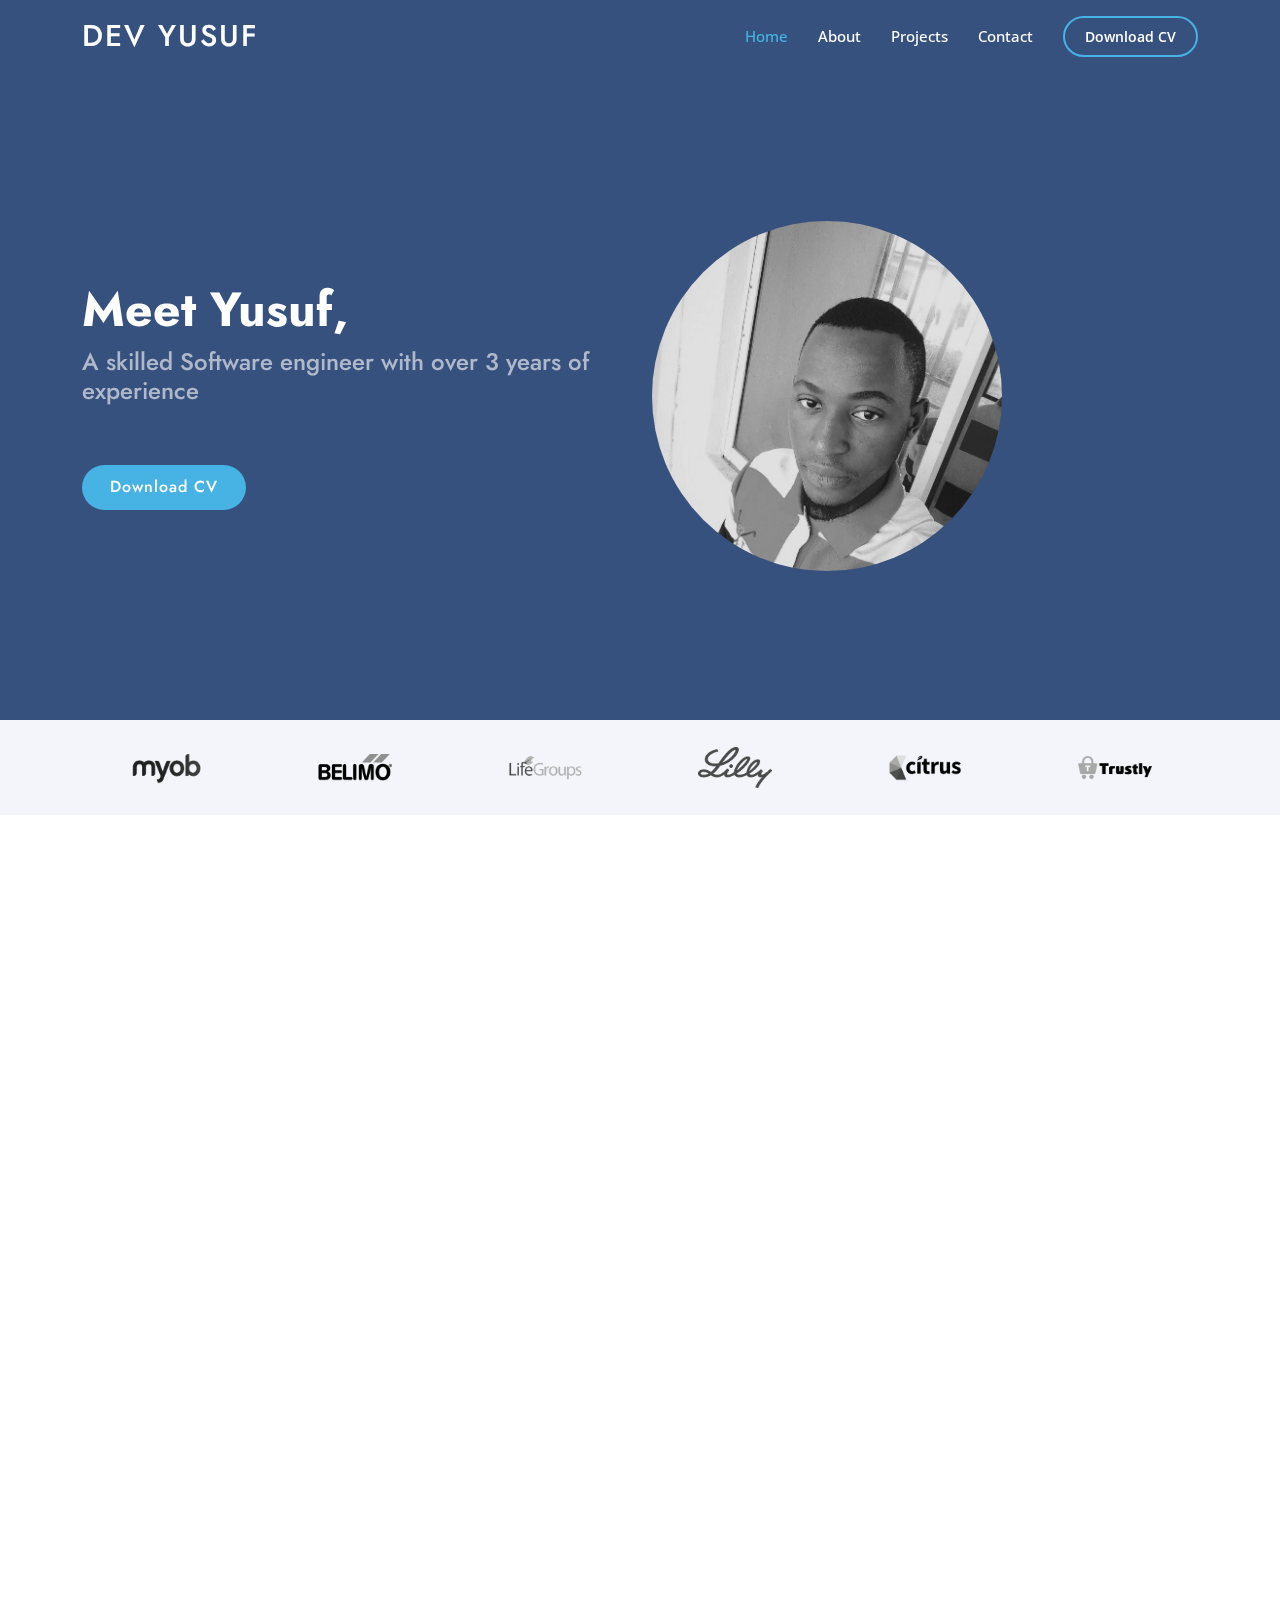
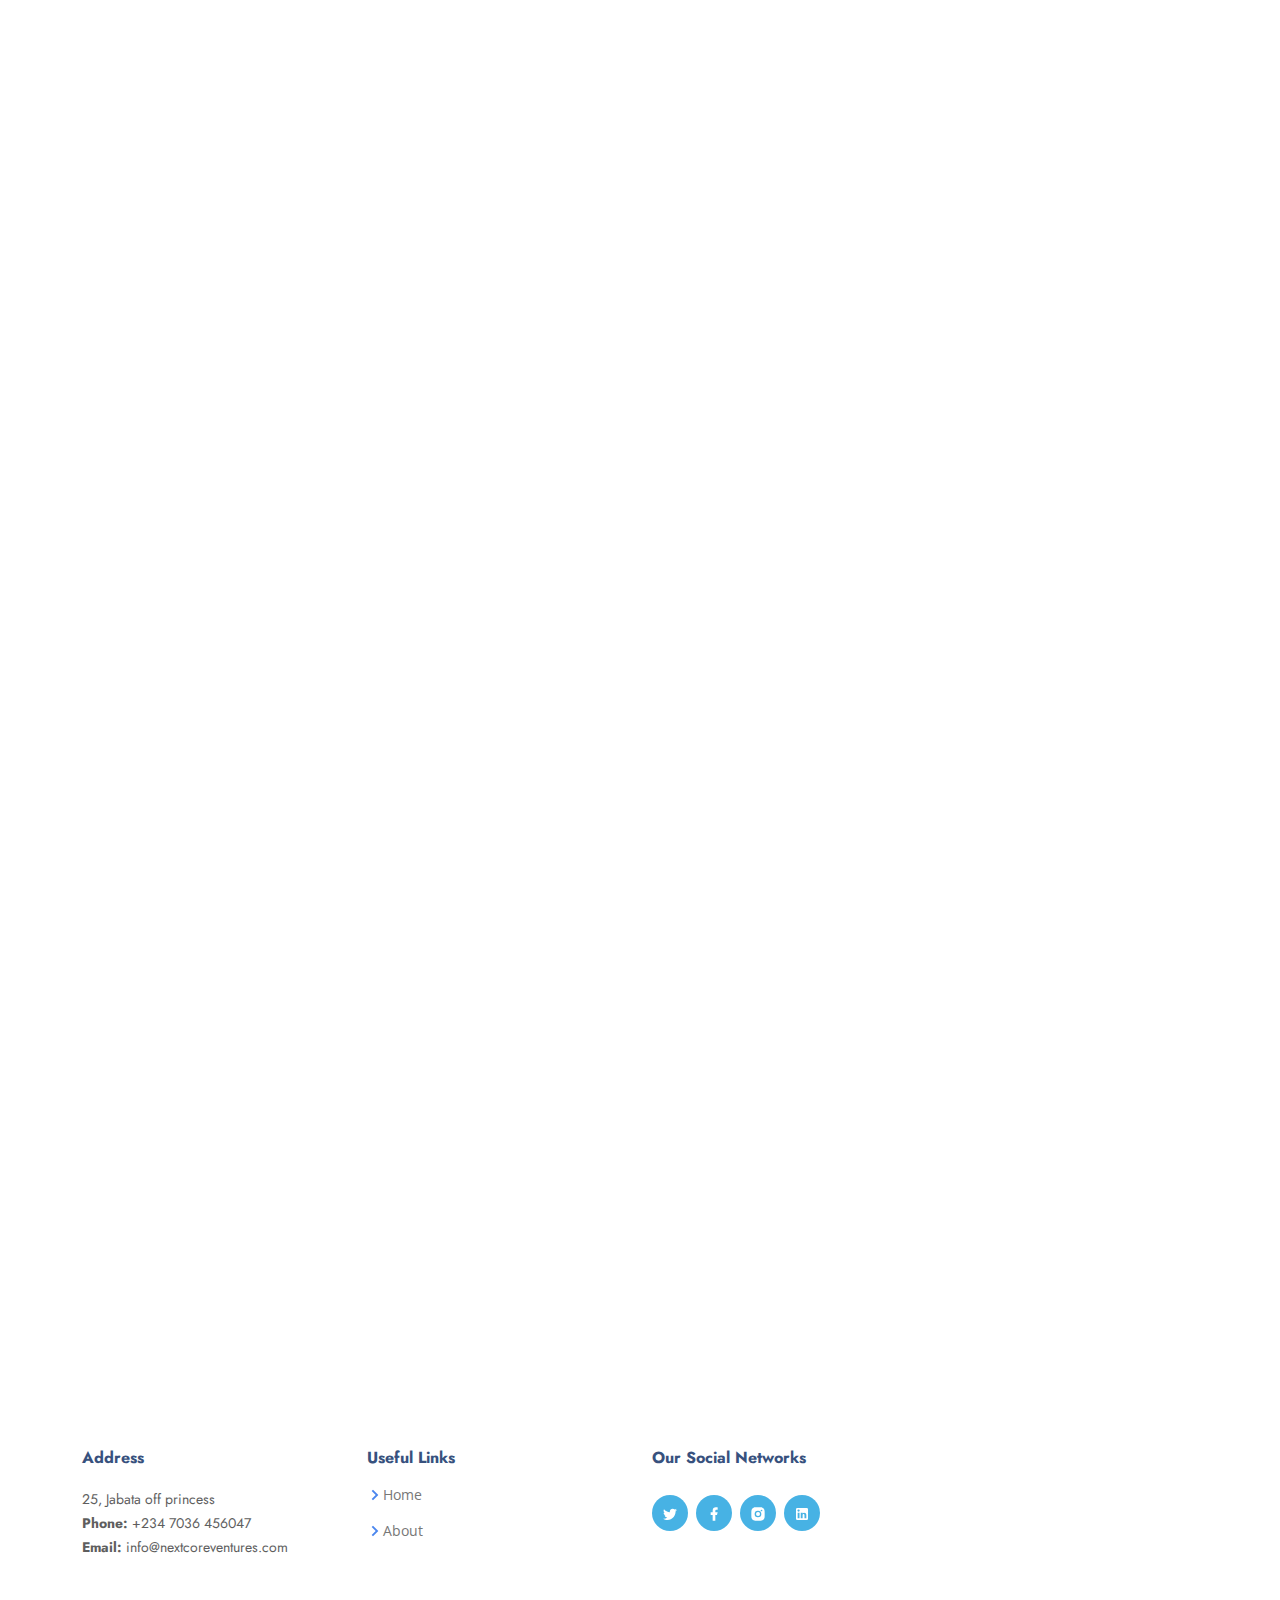
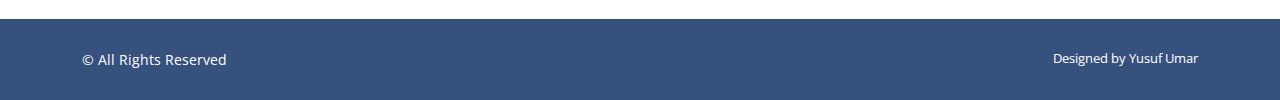
==== index.html @ 02acd65f "first commit" ====
<!DOCTYPE html>
<html lang="en">

<head>
  <meta charset="utf-8">
  <meta content="width=device-width, initial-scale=1.0" name="viewport">

  <title>Dev Yusuf</title>
  <meta content="" name="description">
  <meta content="" name="keywords">

  <!-- Favicons -->
  <link href="assets/img/favicon.png" rel="icon">
  <link href="assets/img/favicon.png" rel="apple-touch-icon">

  <!-- Google Fonts -->
  <link href="https://fonts.googleapis.com/css?family=Open+Sans:300,300i,400,400i,600,600i,700,700i|Jost:300,300i,400,400i,500,500i,600,600i,700,700i|Poppins:300,300i,400,400i,500,500i,600,600i,700,700i" rel="stylesheet">

  <!-- Vendor CSS Files -->
  <link href="assets/vendor/aos/aos.css" rel="stylesheet">
  <link href="assets/vendor/bootstrap/css/bootstrap.min.css" rel="stylesheet">
  <!-- <link href="assets/vendor/bootstrap-icons/bootstrap-icons.css" rel="stylesheet"> -->
  <!-- <link href="assets/vendor/boxicons/css/boxicons.min.css" rel="stylesheet"> -->
  <!-- <link href="assets/vendor/glightbox/css/glightbox.min.css" rel="stylesheet"> -->
  <!-- <link href="assets/vendor/remixicon/remixicon.css" rel="stylesheet"> -->
  <!-- <link href="assets/vendor/swiper/swiper-bundle.min.css" rel="stylesheet"> -->

  <!-- Template Main CSS File -->
  <link href="assets/css/style.css" rel="stylesheet">


</head>

<body>

  <!-- ======= Header ======= -->
  <header id="header" class="fixed-top ">
    <div class="container d-flex align-items-center">

      <h1 class="logo me-auto"><a href="index.html">Dev Yusuf</a></h1>
   

      <nav id="navbar" class="navbar">
        <ul>
          <li><a class="nav-link scrollto active" href="#hero">Home</a></li>
          <li><a class="nav-link scrollto" href="#about">About</a></li>
          <li><a class="nav-link   scrollto" href="#portfolio">Projects</a></li>
  
          <li><a class="nav-link scrollto" href="#contact">Contact</a></li>
          <li><a class="getstarted scrollto" href=https://drive.google.com/file/d/1W3o_mZ1N0ZuEAX3BloKYZhG1WpEjzPfs/view?usp=drive_link">Download CV</a></li>
        </ul>
        <i class="bi bi-list mobile-nav-toggle"></i>
      </nav><!-- .navbar -->

    </div>
  </header><!-- End Header -->

  <!-- ======= Hero Section ======= -->
  <section id="hero" class="d-flex align-items-center">

    <div class="container">
      <div class="row">
        <div class="col-lg-6 d-flex flex-column justify-content-center pt-4 pt-lg-0 order-2 order-lg-1" data-aos="fade-up" data-aos-delay="200">
          <h1>Meet Yusuf,</h1>
          <h2>A skilled Software engineer with over 3 years of experience</h2>
          <div class="d-flex justify-content-center justify-content-lg-start">
            <a href="https://drive.google.com/file/d/1W3o_mZ1N0ZuEAX3BloKYZhG1WpEjzPfs/view?usp=drive_link" class="btn-get-started scrollto">Download CV</a>
          </div>
        </div>
        <div class="col-lg-6 order-1 order-lg-2 hero-img" data-aos="zoom-in" data-aos-delay="200">
          <img src="assets/img/profileImg.jpeg" class="img-fluid animated" alt="">
        </div>
      </div>
    </div>

  </section><!-- End Hero -->

  <main id="main">

    <!-- ======= Clients Section ======= -->
    <section id="clients" class="clients section-bg">
      <div class="container">

        <div class="row" data-aos="zoom-in">

          <div class="col-lg-2 col-md-4 col-6 d-flex align-items-center justify-content-center">
            <img src="assets/img/clients/client-1.png" class="img-fluid" alt="">
          </div>

          <div class="col-lg-2 col-md-4 col-6 d-flex align-items-center justify-content-center">
            <img src="assets/img/clients/client-2.png" class="img-fluid" alt="">
          </div>

          <div class="col-lg-2 col-md-4 col-6 d-flex align-items-center justify-content-center">
            <img src="assets/img/clients/client-3.png" class="img-fluid" alt="">
          </div>

          <div class="col-lg-2 col-md-4 col-6 d-flex align-items-center justify-content-center">
            <img src="assets/img/clients/client-4.png" class="img-fluid" alt="">
          </div>

          <div class="col-lg-2 col-md-4 col-6 d-flex align-items-center justify-content-center">
            <img src="assets/img/clients/client-5.png" class="img-fluid" alt="">
          </div>

          <div class="col-lg-2 col-md-4 col-6 d-flex align-items-center justify-content-center">
            <img src="assets/img/clients/client-6.png" class="img-fluid" alt="">
          </div>

        </div>

      </div>
    </section><!-- End Cliens Section -->

    <!-- ======= About Us Section ======= -->
    <section id="about" class="about">
      <div class="container" data-aos="fade-up">

        <div class="section-title">
          <h2>About</h2>
        </div>

        <div class="row content">
          <div class="col-lg-6">
            <p>
              Meet Yusuf, a skilled Software engineer with over 3 years of 
              experience in building beautiful and high-performance mobile 
              applications for both iOS and Android platforms. 
              With a deep understanding of Dart programming language and Flutter framework, 
              He is adept at developing efficient and scalable code that delivers 
              seamless user experiences. 
              He is passionate about solving complex problems, 
              staying up-to-date with the latest trends in mobile app development, 
              and delivering innovative solutions that exceed client expectations. 
            
            </p>
            <!-- <ul>
              <li><i class="ri-check-double-line"></i> Ullamco laboris nisi ut aliquip ex ea commodo consequat</li>
              <li><i class="ri-check-double-line"></i> Duis aute irure dolor in reprehenderit in voluptate velit</li>
              <li><i class="ri-check-double-line"></i> Ullamco laboris nisi ut aliquip ex ea commodo consequat</li>
            </ul> -->
          </div>
          <div class="col-lg-6 pt-4 pt-lg-0">
            <p>
              Yusuf has a keen eye for detail, strong communication skills, and the 
              ability to work collaboratively in a team environment. 
              He is committed to delivering high-quality work on time and within budget, 
              ensuring that each project meets the highest standards of excellence. 
              Whether you're looking to build a new mobile application or enhance an existing one, 
              He has the expertise and experience to help you achieve your goals.
            </p>
          </div>
        </div>

      </div>
    </section><!-- End About Us Section -->

    <!-- ======= Why Us Section ======= -->
    <!-- <section id="why-us" class="why-us section-bg">
      <div class="container-fluid" data-aos="fade-up">

        <div class="row">

          <div class="col-lg-7 d-flex flex-column justify-content-center align-items-stretch  order-2 order-lg-1">

            <div class="content">
              <h3>Eum ipsam laborum deleniti <strong>velit pariatur architecto aut nihil</strong></h3>
              <p>
                Lorem ipsum dolor sit amet, consectetur adipiscing elit, sed do eiusmod tempor incididunt ut labore et dolore magna aliqua. Duis aute irure dolor in reprehenderit
              </p>
            </div>

            <div class="accordion-list">
              <ul>
                <li>
                  <a data-bs-toggle="collapse" class="collapse" data-bs-target="#accordion-list-1"><span>01</span> Non consectetur a erat nam at lectus urna duis? <i class="bx bx-chevron-down icon-show"></i><i class="bx bx-chevron-up icon-close"></i></a>
                  <div id="accordion-list-1" class="collapse show" data-bs-parent=".accordion-list">
                    <p>
                      Feugiat pretium nibh ipsum consequat. Tempus iaculis urna id volutpat lacus laoreet non curabitur gravida. Venenatis lectus magna fringilla urna porttitor rhoncus dolor purus non.
                    </p>
                  </div>
                </li>

                <li>
                  <a data-bs-toggle="collapse" data-bs-target="#accordion-list-2" class="collapsed"><span>02</span> Feugiat scelerisque varius morbi enim nunc? <i class="bx bx-chevron-down icon-show"></i><i class="bx bx-chevron-up icon-close"></i></a>
                  <div id="accordion-list-2" class="collapse" data-bs-parent=".accordion-list">
                    <p>
                      Dolor sit amet consectetur adipiscing elit pellentesque habitant morbi. Id interdum velit laoreet id donec ultrices. Fringilla phasellus faucibus scelerisque eleifend donec pretium. Est pellentesque elit ullamcorper dignissim. Mauris ultrices eros in cursus turpis massa tincidunt dui.
                    </p>
                  </div>
                </li>

                <li>
                  <a data-bs-toggle="collapse" data-bs-target="#accordion-list-3" class="collapsed"><span>03</span> Dolor sit amet consectetur adipiscing elit? <i class="bx bx-chevron-down icon-show"></i><i class="bx bx-chevron-up icon-close"></i></a>
                  <div id="accordion-list-3" class="collapse" data-bs-parent=".accordion-list">
                    <p>
                      Eleifend mi in nulla posuere sollicitudin aliquam ultrices sagittis orci. Faucibus pulvinar elementum integer enim. Sem nulla pharetra diam sit amet nisl suscipit. Rutrum tellus pellentesque eu tincidunt. Lectus urna duis convallis convallis tellus. Urna molestie at elementum eu facilisis sed odio morbi quis
                    </p>
                  </div>
                </li>

              </ul>
            </div>

          </div>

          <div class="col-lg-5 align-items-stretch order-1 order-lg-2 img" style='background-image: url("assets/img/why-us.png");' data-aos="zoom-in" data-aos-delay="150">&nbsp;</div>
        </div>

      </div>
    </section> -->
    <!-- End Why Us Section -->

    <!-- ======= Skills Section ======= -->

    
    <!-- End Skills Section -->

    <!-- ======= Services Section ======= -->
    <!-- <section id="services" class="services section-bg">
      <div class="container" data-aos="fade-up">

        <div class="section-title">
          <h2>Services</h2>
          <p>We provide our services with utmost professionalism and expertise. We invite you to give us a trial and experience the quality and value we deliver. We are confident that once you experience our services, you will be convinced of the exceptional solutions we offer.</p>
        </div>

        <div class="row">
          <div class="col-xl-3 col-md-6 d-flex align-items-stretch" data-aos="zoom-in" data-aos-delay="100">
            <div class="icon-box">
              <div class="icon"><img src="assets/icons/globe-12-filled.svg" alt="" srcset=""></div>
              <h4><a href="">App design / Development</a></h4>
              <p>We specialize in developing responsive websites and engines that seamlessly adapt to the screen size and orientation of each visitor. Our solutions feature flexible layouts, images, applications, and databases, providing optimal user experiences for your business or institution. With our expertise, we ensure that your website or engine dynamically adjusts its layout to deliver a consistent and engaging experience across various devices and screen sizes.</p>
            </div>
          </div>

          <div class="col-xl-3 col-md-6 d-flex align-items-stretch mt-4 mt-md-0" data-aos="zoom-in" data-aos-delay="200">
            <div class="icon-box">
              <div class="icon"><img src="assets/icons/hybrid-networking-alt.svg" alt="" srcset=""></div>
              <h4><a href="">Networking</a></h4>
              <p>We offer comprehensive networking solutions that connect the computers within your organization, whether through wired or wireless connections. Our services enable seamless sharing of common devices, functions, and features, including servers, clients, transmission media, shared data, printers, and other hardware and software resources. By implementing our networking solutions, we ensure efficient communication and collaboration among your organization's devices, empowering your team to work together seamlessly and access shared resources effortlessly.</p>
            </div>
          </div>

          <div class="col-xl-3 col-md-6 d-flex align-items-stretch mt-4 mt-xl-0" data-aos="zoom-in" data-aos-delay="300">
            <div class="icon-box">
              <div class="icon"><img src="assets/icons/technology.svg" alt="" srcset=""></div>
              <h4><a href="">IT Consultancy</a></h4>
              <p>We specialize in offering external IT analysis services to assist companies in achieving their business objectives. Our team of analysts is dedicated to thoroughly evaluating your organization's IT systems, identifying strengths and areas for improvement. By gaining a deep understanding of your business needs, we design and implement tailored technology solutions to optimize your IT infrastructure. Our comprehensive approach ensures that the implemented solutions align with your specific requirements, enabling your business to operate efficiently and effectively.</p>
            </div>
          </div>

          <div class="col-xl-3 col-md-6 d-flex align-items-stretch mt-4 mt-xl-0" data-aos="zoom-in" data-aos-delay="400">
            <div class="icon-box">
              <div class="icon"><img src="assets/icons/cloud-security-outline.svg" alt="" srcset=""></div>
              <h4><a href="">Digital Security</a></h4>
              <p>With the increasing level of insecurity in our country, protecting your valuable assets digitally has become a paramount concern. At our company, we provide a solution to address this issue. We offer installation services for tracking devices that can be placed on your loved ones and valuable properties. These tracking devices enable our security agencies to locate and retrieve them promptly in case of any unfortunate event. By leveraging advanced technology, we aim to enhance the security of your precious assets and provide you with peace of mind. Your safety and the protection of your loved ones are our top priorities.</p>
            </div>
          </div>

        </div>

      </div>
    </section> -->
    <!-- End Services Section -->


    <!-- ======= Portfolio Section ======= -->
    <section id="portfolio" class="portfolio">
      <div class="container" data-aos="fade-up">

        <div class="section-title">
          <h2>Projects</h2>
          <!-- <p>We offer a range of projects that present excellent investment or partnership opportunities. Additionally, we provide customized software solutions tailored specifically to meet the unique needs of your business. Whether you're looking to invest, partner with us, or require bespoke software development, we have the expertise and resources to deliver exceptional results</p> -->
        </div>

        <!-- <ul id="portfolio-flters" class="d-flex justify-content-center" data-aos="fade-up" data-aos-delay="100">
          <li data-filter="*" class="filter-active">All</li>
          <li data-filter=".filter-app">App</li>
          <li data-filter=".filter-card">Card</li>
          <li data-filter=".filter-web">Web</li>
        </ul> -->

        <div class="row portfolio-container" data-aos="fade-up" data-aos-delay="200">

          <div class="col-lg-4 col-md-6 portfolio-item filter-app">
            <div class="portfolio-img"><img src="assets/img/portfolio/portfolio-1.png" class="img-fluid" alt=""></div>
            <div class="portfolio-info">
              <h4>App</h4>
              <p>GrandEvents multimedia</p>
              <a href="assets/img/portfolio/portfolio-1.png" data-gallery="portfolioGallery" class="portfolio-lightbox preview-link" title="App 1"><i class="bx bx-plus"></i></a>
              <a href="https://apps.apple.com/ng/app/grandevents-multimedia/id6443760837" class="details-link" title="More Details">View<i class="bx bx-link"></i></a>
            </div>
          </div>

          <div class="col-lg-4 col-md-6 portfolio-item filter-web">
            <div class="portfolio-img"><img src="assets/img/portfolio/portfolio-2.png" class="img-fluid" alt=""></div>
            <div class="portfolio-info">
              <h4>Web</h4>
              <p>Playkosmos</p>
              <a href="assets/img/portfolio/portfolio-2.png" data-gallery="portfolioGallery" class="portfolio-lightbox preview-link" title="Web 3"><i class="bx bx-plus"></i></a>
              <a href="https://www.playkosmos.com/" class="details-link" title="More Details">View<i class="bx bx-link"></i></a>
            </div>
          </div>

          <div class="col-lg-4 col-md-6 portfolio-item filter-app">
            <div class="portfolio-img"><img src="assets/img/portfolio/portfolio-3.png" class="img-fluid" alt=""></div>
            <div class="portfolio-info">
              <h4>App </h4>
              <p>Lachaumiere</p>
              <a href="assets/img/portfolio/portfolio-3.png" data-gallery="portfolioGallery" class="portfolio-lightbox preview-link" title="App 2"><i class="bx bx-plus"></i></a>
              <a href="https://apps.apple.com/ng/app/lachaumiere/id6447862458" class="details-link" title="More Details">View<i class="bx bx-link"></i></a>
            </div>
          </div>

          <div class="col-lg-4 col-md-6 portfolio-item filter-card">
            <div class="portfolio-img"><img src="assets/img/portfolio/portfolio-4.png" class="img-fluid" alt=""></div>
            <div class="portfolio-info">
              <h4>Web</h4>
              <p>behemothconnect</p>
              <a href="assets/img/portfolio/portfolio-4.png" data-gallery="portfolioGallery" class="portfolio-lightbox preview-link" title="Card 2"><i class="bx bx-plus"></i></a>
              <a href="https://www.behemothconnect.com" class="details-link" title="More Details"><i class="bx bx-link"></i></a>
            </div>
          </div>

          <!-- <div class="col-lg-4 col-md-6 portfolio-item filter-web">
            <div class="portfolio-img"><img src="assets/img/portfolio/portfolio-5.jpg" class="img-fluid" alt=""></div>
            <div class="portfolio-info">
              <h4>Web 2</h4>
              <p>Web</p>
              <a href="assets/img/portfolio/portfolio-5.jpg" data-gallery="portfolioGallery" class="portfolio-lightbox preview-link" title="Web 2"><i class="bx bx-plus"></i></a>
              <a href="portfolio-details.html" class="details-link" title="More Details"><i class="bx bx-link"></i></a>
            </div>
          </div>

          <div class="col-lg-4 col-md-6 portfolio-item filter-app">
            <div class="portfolio-img"><img src="assets/img/portfolio/portfolio-6.jpg" class="img-fluid" alt=""></div>
            <div class="portfolio-info">
              <h4>App 3</h4>
              <p>App</p>
              <a href="assets/img/portfolio/portfolio-6.jpg" data-gallery="portfolioGallery" class="portfolio-lightbox preview-link" title="App 3"><i class="bx bx-plus"></i></a>
              <a href="portfolio-details.html" class="details-link" title="More Details"><i class="bx bx-link"></i></a>
            </div>
          </div>

          <div class="col-lg-4 col-md-6 portfolio-item filter-card">
            <div class="portfolio-img"><img src="assets/img/portfolio/portfolio-7.jpg" class="img-fluid" alt=""></div>
            <div class="portfolio-info">
              <h4>Card 1</h4>
              <p>Card</p>
              <a href="assets/img/portfolio/portfolio-7.jpg" data-gallery="portfolioGallery" class="portfolio-lightbox preview-link" title="Card 1"><i class="bx bx-plus"></i></a>
              <a href="portfolio-details.html" class="details-link" title="More Details"><i class="bx bx-link"></i></a>
            </div>
          </div>

          <div class="col-lg-4 col-md-6 portfolio-item filter-card">
            <div class="portfolio-img"><img src="assets/img/portfolio/portfolio-8.jpg" class="img-fluid" alt=""></div>
            <div class="portfolio-info">
              <h4>Card 3</h4>
              <p>Card</p>
              <a href="assets/img/portfolio/portfolio-8.jpg" data-gallery="portfolioGallery" class="portfolio-lightbox preview-link" title="Card 3"><i class="bx bx-plus"></i></a>
              <a href="portfolio-details.html" class="details-link" title="More Details"><i class="bx bx-link"></i></a>
            </div>
          </div>

          <div class="col-lg-4 col-md-6 portfolio-item filter-web">
            <div class="portfolio-img"><img src="assets/img/portfolio/portfolio-9.jpg" class="img-fluid" alt=""></div>
            <div class="portfolio-info">
              <h4>Web 3</h4>
              <p>Web</p>
              <a href="assets/img/portfolio/portfolio-9.jpg" data-gallery="portfolioGallery" class="portfolio-lightbox preview-link" title="Web 3"><i class="bx bx-plus"></i></a>
              <a href="portfolio-details.html" class="details-link" title="More Details"><i class="bx bx-link"></i></a>
            </div>
          </div> -->

        </div>

      </div>
    </section>
    <!-- End Portfolio Section -->



    <!-- ======= Contact Section ======= -->
    <section id="contact" class="contact">
      <div class="container" data-aos="fade-up">

        <div class="section-title">
          <h2>Contact</h2>
          <!-- <p>Magnam dolores commodi suscipit. Necessitatibus eius consequatur ex aliquid fuga eum quidem. Sit sint consectetur velit. Quisquam quos quisquam cupiditate. Et nemo qui impedit suscipit alias ea. Quia fugiat sit in iste officiis commodi quidem hic quas.</p> -->
        </div>

        <div class="row">

          <div class="col-lg-5 d-flex align-items-stretch">
            <div class="info">
              <div class="info-box">
                <div class="icon-div">
                  <img src="assets/icons/location.svg" >
                </div>
                <div class="info-desc">
                <h5>Location:</h5>
                <span>25, Jabata off princess, center igboro</span>
               </div>
              </div>
              <div class="info-box">
                <div class="icon-div">
                  <img src="assets/icons/email.svg" >
                </div>
                <div class="info-desc">
                <h5>Email:</h5>
                <span>omarjbt@gmail.com.com</span>
               </div>
              </div>
              <div class="info-box">
                <div class="icon-div">
                  <img src="assets/icons/phone.svg" >
                </div>
                <div class="info-desc">
                <h5>Call:</h5>
                <span>+234 7036 456047</span>
               </div>
              </div>

              <iframe src="https://www.google.com/maps/embed?pb=!1m18!1m12!1m3!1d3946.0240433263702!2d4.55122797460904!3d8.49704279708979!2m3!1f0!2f0!3f0!3m2!1i1024!2i768!4f13.1!3m3!1m2!1s0x1036528671f01353%3A0x45e7a46cdf827aed!2sCentre%20Igboro!5e0!3m2!1sen!2sng!4v1685953927656!5m2!1sen!2sng" width="100%" height="450" style="border:0;" allowfullscreen="" loading="lazy" referrerpolicy="no-referrer-when-downgrade"></iframe>


            </div>

          </div>

          <div class="col-lg-7 mt-5 mt-lg-0 d-flex align-items-stretch">
            <!-- form -->
            <div action="" method="post" role="form" class="php-email-form">
              <div class="row">
                <div class="form-group col-md-6">
                  <label for="name">Your Name</label>
                  <input type="text" name="name" class="form-control" id="name" required>
                </div>
                <div class="form-group col-md-6">
                  <label for="name">Your Email</label>
                  <input type="email" class="form-control" name="email" id="email" required>
                </div>
              </div>
              <div class="form-group">
                <label for="name">Subject</label>
                <input type="text" class="form-control" name="subject" id="subject" required>
              </div>
              <div class="form-group">
                <label for="name">Message</label>
                <textarea class="form-control" name="message" rows="10" required></textarea>
              </div>
              <div class="my-3">
                <div class="loading">Loading</div>
                <div class="error-message"></div>
                <div class="sent-message">Your message has been sent. Thank you!</div>
              </div>
              <div class="text-center"><button type="submit">Send Message</button></div>
            </div>
          </div>

        </div>

      </div>
    </section><!-- End Contact Section -->

  </main><!-- End #main -->

  <!-- ======= Footer ======= -->
  <footer id="footer">


    <div class="footer-top">
      <div class="container">
        <div class="row">

          <div class="col-lg-3 col-md-6 footer-contact">
            <h4>Address</h4>
            <p>
              25, Jabata off princess<br>
              <strong>Phone:</strong> +234 7036 456047<br>
              <strong>Email:</strong> info@nextcoreventures.com<br>
            </p>
          </div>

          <div class="col-lg-3 col-md-6 footer-links">
            <h4>Useful Links</h4>
            <ul>
              <li><img src="assets/icons/arrow-right.svg" ><a href="#">Home</a></li>
              <li><img src="assets/icons/arrow-right.svg" ><a href="#">About</a></li>
              <!-- <li><img src="assets/icons/arrow-right.svg" ><a href="#">Terms of service</a></li> -->
              <!-- <li><img src="assets/icons/arrow-right.svg" ><a href="#">Privacy policy</a></li> -->
            </ul>
          </div>

        

          <div class="col-lg-3 col-md-6 footer-links">
            <h4>Our Social Networks</h4>
            <!-- <p>Cras fermentum odio eu feugiat lide par naso tierra videa magna derita valies</p> -->
            <div class="social-links mt-3">
              <a href="#" class="twitter">
                <img src="assets/icons/twitter.svg">
              </a>
              <a href="#" class="facebook">
                <img src="assets/icons/facebook-fill.svg">
              </a>
              <a href="#" class="instagram">
               <img src="assets/icons/instagram-fill.svg" >
              </a>
           
              <a href="#" class="linkedin">
                <img src="assets/icons/linkedin.svg">
              </a>
            </div>
          </div>

        </div>
      </div>
    </div>

    <div class="container footer-bottom clearfix">
      <div class="copyright">
        &copy; All Rights Reserved
      </div>
      <div class="credits">

        Designed by <a >Yusuf Umar</a>
      </div>
    </div>
  </footer><!-- End Footer -->

  <!-- <footer id="footer">

    <div class="footer-newsletter">
      <div class="container">
        <div class="row justify-content-center">
          <div class="col-lg-6">
            <h4>Join Our Newsletter</h4>
            <p>Tamen quem nulla quae legam multos aute sint culpa legam noster magna</p>
            <form action="" method="post">
              <input type="email" name="email"><input type="submit" value="Subscribe">
            </form>
          </div>
        </div>
      </div>
    </div>

    <div class="footer-top">
      <div class="container">
        <div class="row">

          <div class="col-lg-3 col-md-6 footer-contact">
            <h3>Nextcore</h3>
            <p>
              25  <br>
              off princess road,<br>
              Ilorin, Kwara State<br><br>
              <strong>Phone:</strong> +234 8180470442<br>
              <strong>Email:</strong> info@nextcore.com<br>
            </p>
          </div>

          <div class="col-lg-3 col-md-6 footer-links">
            <h4>Useful Links</h4>
            <ul>
              <li><i class="bx bx-chevron-right"></i> <a href="#">Home</a></li>
              <li><i class="bx bx-chevron-right"></i> <a href="#">About us</a></li>
              <li><i class="bx bx-chevron-right"></i> <a href="#">Services</a></li>
              <li><i class="bx bx-chevron-right"></i> <a href="#">Terms of service</a></li>
              <li><i class="bx bx-chevron-right"></i> <a href="#">Privacy policy</a></li>
            </ul>
          </div>

          <div class="col-lg-3 col-md-6 footer-links">
            <h4>Our Services</h4>
            <ul>
              <li><i class="bx bx-chevron-right"></i> <a href="#">Web Design</a></li>
              <li><i class="bx bx-chevron-right"></i> <a href="#">Web Development</a></li>
              <li><i class="bx bx-chevron-right"></i> <a href="#">Product Management</a></li>
              <li><i class="bx bx-chevron-right"></i> <a href="#">Marketing</a></li>
              <li><i class="bx bx-chevron-right"></i> <a href="#">Graphic Design</a></li>
            </ul>
          </div>

          <div class="col-lg-3 col-md-6 footer-links">
            <h4>Our Social Networks</h4>
            <p>Cras fermentum odio eu feugiat lide par naso tierra videa magna derita valies</p>
            <div class="social-links mt-3">
              <a href="#" class="twitter"><i class="bx bxl-twitter"></i></a>
              <a href="#" class="facebook"><i class="bx bxl-facebook"></i></a>
              <a href="#" class="instagram"><i class="bx bxl-instagram"></i></a>
              <a href="#" class="google-plus"><i class="bx bxl-skype"></i></a>
              <a href="#" class="linkedin"><i class="bx bxl-linkedin"></i></a>
            </div>
          </div>

        </div>
      </div>
    </div>

    <div class="container footer-bottom clearfix">
      <div class="copyright">
        &copy; Copyright <strong><span>Nextcore</span></strong>. All Rights Reserved
      </div>
      <div class="credits">

        Designed by <a >Nextcore Ventures</a>
      </div>
    </div>
  </footer> -->
  <!-- End Footer -->

  <div id="preloader"></div>
  <a href="#" class="back-to-top d-flex align-items-center justify-content-center">
    <img src="assets/icons/arrow-up.svg" >
  </a>

  <!-- Vendor JS Files -->
  <script src="assets/vendor/aos/aos.js"></script>
  <script src="assets/vendor/bootstrap/js/bootstrap.bundle.min.js"></script>
  <script src="assets/vendor/glightbox/js/glightbox.min.js"></script>
  <script src="assets/vendor/isotope-layout/isotope.pkgd.min.js"></script>
  <script src="assets/vendor/swiper/swiper-bundle.min.js"></script>
  <!-- <script src="assets/vendor/waypoints/noframework.waypoints.js"></script> -->
  <!-- <script src="assets/vendor/php-email-form/validate.js"></script> -->

  <!-- Template Main JS File -->
  <script src="assets/js/main.js"></script>

</body>

</html>
---- assets/css/style.css ----
/*--------------------------------------------------------------
# General
--------------------------------------------------------------*/
body {
  font-family: "Open Sans", sans-serif;
  color: #444444;
}
:root {
  --primaryColor: #47b2e4;
}

a {
  color: #47b2e4;
  text-decoration: none;
}

a:hover {
  color: #73c5eb;
  text-decoration: none;
}

h1,
h2,
h3,
h4,
h5,
h6 {
  font-family: "Jost", sans-serif;
}

/*--------------------------------------------------------------
# Preloader
--------------------------------------------------------------*/
#preloader {
  position: fixed;
  top: 0;
  left: 0;
  right: 0;
  bottom: 0;
  z-index: 9999;
  overflow: hidden;
  background: #37517e;
}

#preloader:before {
  content: "";
  position: fixed;
  top: calc(50% - 30px);
  left: calc(50% - 30px);
  border: 6px solid #37517e;
  border-top-color: #fff;
  border-bottom-color: #fff;
  border-radius: 50%;
  width: 60px;
  height: 60px;
  animation: animate-preloader 1s linear infinite;
}

@keyframes animate-preloader {
  0% {
    transform: rotate(0deg);
  }

  100% {
    transform: rotate(360deg);
  }
}

/*--------------------------------------------------------------
# Back to top button
--------------------------------------------------------------*/
.back-to-top {
  position: fixed;
  visibility: hidden;
  opacity: 0;
  right: 15px;
  bottom: 15px;
  z-index: 996;
  background: #47b2e4;
  width: 40px;
  height: 40px;
  border-radius: 50px;
  transition: all 0.4s;
}

.back-to-top i {
  font-size: 24px;
  color: #fff;
  line-height: 0;
}

.back-to-top:hover {
  background: #6bc1e9;
  color: #fff;
}

.back-to-top.active {
  visibility: visible;
  opacity: 1;
}

/*--------------------------------------------------------------
# Header
--------------------------------------------------------------*/
#header {
  transition: all 0.5s;
  z-index: 997;
  padding: 15px 0;
}

#header.header-scrolled,
#header.header-inner-pages {
  background: rgba(40, 58, 90, 0.9);
}

#header .logo {
  font-size: 30px;
  margin: 0;
  padding: 0;
  line-height: 1;
  font-weight: 500;
  letter-spacing: 2px;
  text-transform: uppercase;
}

#header .logo a {
  color: #fff;
}

#header .logo img {
  max-height: 40px;
}

/*--------------------------------------------------------------
# Navigation Menu
--------------------------------------------------------------*/
/**
* Desktop Navigation 
*/
.navbar {
  padding: 0;
}

.navbar ul {
  margin: 0;
  padding: 0;
  display: flex;
  list-style: none;
  align-items: center;
}

.navbar li {
  position: relative;
}

.navbar a,
.navbar a:focus {
  display: flex;
  align-items: center;
  justify-content: space-between;
  padding: 10px 0 10px 30px;
  font-size: 15px;
  font-weight: 500;
  color: #fff;
  white-space: nowrap;
  transition: 0.3s;
}

.navbar a i,
.navbar a:focus i {
  font-size: 12px;
  line-height: 0;
  margin-left: 5px;
}

.navbar a:hover,
.navbar .active,
.navbar .active:focus,
.navbar li:hover>a {
  color: #47b2e4;
}

.navbar .getstarted,
.navbar .getstarted:focus {
  padding: 8px 20px;
  margin-left: 30px;
  border-radius: 50px;
  color: #fff;
  font-size: 14px;
  border: 2px solid #47b2e4;
  font-weight: 600;
}

.navbar .getstarted:hover,
.navbar .getstarted:focus:hover {
  color: #fff;
  background: #31a9e1;
}

.navbar .dropdown ul {
  display: block;
  position: absolute;
  left: 14px;
  top: calc(100% + 30px);
  margin: 0;
  padding: 10px 0;
  z-index: 99;
  opacity: 0;
  visibility: hidden;
  background: #fff;
  box-shadow: 0px 0px 30px rgba(127, 137, 161, 0.25);
  transition: 0.3s;
  border-radius: 4px;
}

.navbar .dropdown ul li {
  min-width: 200px;
}

.navbar .dropdown ul a {
  padding: 10px 20px;
  font-size: 14px;
  text-transform: none;
  font-weight: 500;
  color: #0c3c53;
}

.navbar .dropdown ul a i {
  font-size: 12px;
}

.navbar .dropdown ul a:hover,
.navbar .dropdown ul .active:hover,
.navbar .dropdown ul li:hover>a {
  color: #47b2e4;
}

.navbar .dropdown:hover>ul {
  opacity: 1;
  top: 100%;
  visibility: visible;
}

.navbar .dropdown .dropdown ul {
  top: 0;
  left: calc(100% - 30px);
  visibility: hidden;
}

.navbar .dropdown .dropdown:hover>ul {
  opacity: 1;
  top: 0;
  left: 100%;
  visibility: visible;
}

@media (max-width: 1366px) {
  .navbar .dropdown .dropdown ul {
    left: -90%;
  }

  .navbar .dropdown .dropdown:hover>ul {
    left: -100%;
  }
}

/**
* Mobile Navigation 
*/
.mobile-nav-toggle {
  color: #fff;
  font-size: 28px;
  cursor: pointer;
  display: none;
  line-height: 0;
  transition: 0.5s;
}

.mobile-nav-toggle.bi-x {
  color: #fff;
}

@media (max-width: 991px) {
  .mobile-nav-toggle {
    display: block;
  }

  .navbar ul {
    display: none;
  }
}

.navbar-mobile {
  position: fixed;
  overflow: hidden;
  top: 0;
  right: 0;
  left: 0;
  bottom: 0;
  background: rgba(40, 58, 90, 0.9);
  transition: 0.3s;
  z-index: 999;
}

.navbar-mobile .mobile-nav-toggle {
  position: absolute;
  top: 15px;
  right: 15px;
}

.navbar-mobile ul {
  display: block;
  position: absolute;
  top: 55px;
  right: 15px;
  bottom: 15px;
  left: 15px;
  padding: 10px 0;
  border-radius: 10px;
  background-color: #fff;
  overflow-y: auto;
  transition: 0.3s;
}

.navbar-mobile a,
.navbar-mobile a:focus {
  padding: 10px 20px;
  font-size: 15px;
  color: #37517e;
}

.navbar-mobile a:hover,
.navbar-mobile .active,
.navbar-mobile li:hover>a {
  color: #47b2e4;
}

.navbar-mobile .getstarted,
.navbar-mobile .getstarted:focus {
  margin: 15px;
  color: #37517e;
}

.navbar-mobile .dropdown ul {
  position: static;
  display: none;
  margin: 10px 20px;
  padding: 10px 0;
  z-index: 99;
  opacity: 1;
  visibility: visible;
  background: #fff;
  box-shadow: 0px 0px 30px rgba(127, 137, 161, 0.25);
}

.navbar-mobile .dropdown ul li {
  min-width: 200px;
}

.navbar-mobile .dropdown ul a {
  padding: 10px 20px;
}

.navbar-mobile .dropdown ul a i {
  font-size: 12px;
}

.navbar-mobile .dropdown ul a:hover,
.navbar-mobile .dropdown ul .active:hover,
.navbar-mobile .dropdown ul li:hover>a {
  color: #47b2e4;
}

.navbar-mobile .dropdown>.dropdown-active {
  display: block;
}

/*--------------------------------------------------------------
# Hero Section
--------------------------------------------------------------*/
#hero {
  width: 100%;
  height: 80vh;
  background: #37517e;
}

#hero .container {
  padding-top: 72px;
}

#hero h1 {
  margin: 0 0 10px 0;
  font-size: 48px;
  font-weight: 700;
  line-height: 56px;
  color: #fff;
}

#hero h2 {
  color: rgba(255, 255, 255, 0.6);
  margin-bottom: 50px;
  font-size: 24px;
}

#hero .btn-get-started {
  font-family: "Jost", sans-serif;
  font-weight: 500;
  font-size: 16px;
  letter-spacing: 1px;
  display: inline-block;
  padding: 10px 28px 11px 28px;
  border-radius: 50px;
  transition: 0.5s;
  margin: 10px 0 0 0;
  color: #fff;
  background: #47b2e4;
}

#hero .btn-get-started:hover {
  background: #209dd8;
}

#hero .btn-watch-video {
  font-size: 16px;
  display: flex;
  align-items: center;
  transition: 0.5s;
  margin: 10px 0 0 25px;
  color: #fff;
  line-height: 1;
}

#hero .btn-watch-video i {
  line-height: 0;
  color: #fff;
  font-size: 32px;
  transition: 0.3s;
  margin-right: 8px;
}

#hero .btn-watch-video:hover i {
  color: #47b2e4;
}

#hero .animated {
  animation: up-down 2s ease-in-out infinite alternate-reverse both;
}

@media (max-width: 991px) {
  #hero {
    height: 100vh;
    text-align: center;
  }

  #hero .animated {
    animation: none;
  }

  #hero .hero-img {
    text-align: center;
  }

  #hero .hero-img img {
    width: 50%;
  }
}
.hero-img{
  border-radius: 50% !important; 
}
.hero-img img{
  border-radius: 50% !important; 
  height: 350px;
  width: 350px;
}

@media (max-width: 768px) {
  #hero h1 {
    font-size: 28px;
    line-height: 36px;
  }

  #hero h2 {
    font-size: 18px;
    line-height: 24px;
    margin-bottom: 30px;
  }

  #hero .hero-img img {
    width: 70%;
  }
}

@media (max-width: 575px) {
  #hero .hero-img img {
    width: 80%;
  }
  .hero-img img{
    border-radius: 50% !important; 
    height: 280px;
    width: 50px;
  }

  #hero .btn-get-started {
    font-size: 16px;
    padding: 10px 24px 11px 24px;
  }
}

@keyframes up-down {
  0% {
    transform: translateY(10px);
  }

  100% {
    transform: translateY(-10px);
  }
}

/*--------------------------------------------------------------
# Sections General
--------------------------------------------------------------*/
section {
  padding: 60px 0;
  overflow: hidden;
}

.section-bg {
  background-color: #f3f5fa;
}

.section-title {
  text-align: center;
  padding-bottom: 30px;
}

.section-title h2 {
  font-size: 32px;
  font-weight: bold;
  text-transform: uppercase;
  margin-bottom: 20px;
  padding-bottom: 20px;
  position: relative;
  color: #37517e;
}

.section-title h2::before {
  content: "";
  position: absolute;
  display: block;
  width: 120px;
  height: 1px;
  background: #ddd;
  bottom: 1px;
  left: calc(50% - 60px);
}

.section-title h2::after {
  content: "";
  position: absolute;
  display: block;
  width: 40px;
  height: 3px;
  background: #47b2e4;
  bottom: 0;
  left: calc(50% - 20px);
}

.section-title p {
  margin-bottom: 0;
}

/*--------------------------------------------------------------
# Clients
--------------------------------------------------------------*/
.clients {
  padding: 12px 0;
  text-align: center;
}

.clients img {
  max-width: 45%;
  transition: all 0.4s ease-in-out;
  display: inline-block;
  padding: 15px 0;
  filter: grayscale(100);
}

.clients img:hover {
  filter: none;
  transform: scale(1.1);
}

@media (max-width: 768px) {
  .clients img {
    max-width: 40%;
  }
}

/*--------------------------------------------------------------
# About Us
--------------------------------------------------------------*/
.about .content h3 {
  font-weight: 600;
  font-size: 26px;
}

.about .content ul {
  list-style: none;
  padding: 0;
}

.about .content ul li {
  padding-left: 28px;
  position: relative;
}

.about .content ul li+li {
  margin-top: 10px;
}

.about .content ul i {
  position: absolute;
  left: 0;
  top: 2px;
  font-size: 20px;
  color: #47b2e4;
  line-height: 1;
}

.about .content p:last-child {
  margin-bottom: 0;
}

.about .content .btn-learn-more {
  font-family: "Poppins", sans-serif;
  font-weight: 500;
  font-size: 14px;
  letter-spacing: 1px;
  display: inline-block;
  padding: 12px 32px;
  border-radius: 4px;
  transition: 0.3s;
  line-height: 1;
  color: #47b2e4;
  animation-delay: 0.8s;
  margin-top: 6px;
  border: 2px solid #47b2e4;
}

.about .content .btn-learn-more:hover {
  background: #47b2e4;
  color: #fff;
  text-decoration: none;
}

/*--------------------------------------------------------------
# Why Us
--------------------------------------------------------------*/
.why-us .content {
  padding: 60px 100px 0 100px;
}

.why-us .content h3 {
  font-weight: 400;
  font-size: 34px;
  color: #37517e;
}

.why-us .content h4 {
  font-size: 20px;
  font-weight: 700;
  margin-top: 5px;
}

.why-us .content p {
  font-size: 15px;
  color: #848484;
}

.why-us .img {
  background-size: contain;
  background-repeat: no-repeat;
  background-position: center center;
}

.why-us .accordion-list {
  padding: 0 100px 60px 100px;
}

.why-us .accordion-list ul {
  padding: 0;
  list-style: none;
}

.why-us .accordion-list li+li {
  margin-top: 15px;
}

.why-us .accordion-list li {
  padding: 20px;
  background: #fff;
  border-radius: 4px;
}

.why-us .accordion-list a {
  display: block;
  position: relative;
  font-family: "Poppins", sans-serif;
  font-size: 16px;
  line-height: 24px;
  font-weight: 500;
  padding-right: 30px;
  outline: none;
  cursor: pointer;
}

.why-us .accordion-list span {
  color: #47b2e4;
  font-weight: 600;
  font-size: 18px;
  padding-right: 10px;
}

.why-us .accordion-list i {
  font-size: 24px;
  position: absolute;
  right: 0;
  top: 0;
}

.why-us .accordion-list p {
  margin-bottom: 0;
  padding: 10px 0 0 0;
}

.why-us .accordion-list .icon-show {
  display: none;
}

.why-us .accordion-list a.collapsed {
  color: #343a40;
}

.why-us .accordion-list a.collapsed:hover {
  color: #47b2e4;
}

.why-us .accordion-list a.collapsed .icon-show {
  display: inline-block;
}

.why-us .accordion-list a.collapsed .icon-close {
  display: none;
}

@media (max-width: 1024px) {

  .why-us .content,
  .why-us .accordion-list {
    padding-left: 0;
    padding-right: 0;
  }
}

@media (max-width: 992px) {
  .why-us .img {
    min-height: 400px;
  }

  .why-us .content {
    padding-top: 30px;
  }

  .why-us .accordion-list {
    padding-bottom: 30px;
  }
}

@media (max-width: 575px) {
  .why-us .img {
    min-height: 200px;
  }
}

/*--------------------------------------------------------------
# Skills
--------------------------------------------------------------*/
.skills .content h3 {
  font-weight: 700;
  font-size: 32px;
  color: #37517e;
  font-family: "Poppins", sans-serif;
}

.skills .content ul {
  list-style: none;
  padding: 0;
}

.skills .content ul li {
  padding-bottom: 10px;
}

.skills .content ul i {
  font-size: 20px;
  padding-right: 4px;
  color: #47b2e4;
}

.skills .content p:last-child {
  margin-bottom: 0;
}

.skills .progress {
  height: 60px;
  display: block;
  background: none;
  border-radius: 0;
}

.skills .progress .skill {
  padding: 0;
  margin: 0 0 6px 0;
  text-transform: uppercase;
  display: block;
  font-weight: 600;
  font-family: "Poppins", sans-serif;
  color: #37517e;
}

.skills .progress .skill .val {
  float: right;
  font-style: normal;
}

.skills .progress-bar-wrap {
  background: #e8edf5;
  height: 10px;
}

.skills .progress-bar {
  width: 1px;
  height: 10px;
  transition: 0.9s;
  background-color: #4668a2;
}

/*--------------------------------------------------------------
# Services
--------------------------------------------------------------*/
.services .icon-box {
  box-shadow: 0px 0 25px 0 rgba(0, 0, 0, 0.1);
  padding: 50px 30px;
  transition: all ease-in-out 0.4s;
  background: #fff;
}

.services .icon-box .icon {
  margin-bottom: 10px;
}

.services .icon-box .icon i {
  color: #47b2e4;
  font-size: 36px;
  transition: 0.3s;
}

.services .icon-box h4 {
  font-weight: 500;
  margin-bottom: 15px;
  font-size: 24px;
}

.services .icon-box h4 a {
  color: #37517e;
  transition: ease-in-out 0.3s;
}

.services .icon-box p {
  line-height: 24px;
  font-size: 14px;
  margin-bottom: 0;
}

.services .icon-box:hover {
  transform: translateY(-10px);
}

.services .icon-box:hover h4 a {
  color: #47b2e4;
}

/*--------------------------------------------------------------
# Cta
--------------------------------------------------------------*/
.cta {
  background: linear-gradient(rgba(40, 58, 90, 0.9), rgba(40, 58, 90, 0.9)), url("../img/cta-bg.jpg") fixed center center;
  background-size: cover;
  padding: 120px 0;
}

.cta h3 {
  color: #fff;
  font-size: 28px;
  font-weight: 700;
}

.cta p {
  color: #fff;
}

.cta .cta-btn {
  font-family: "Jost", sans-serif;
  font-weight: 500;
  font-size: 16px;
  letter-spacing: 1px;
  display: inline-block;
  padding: 12px 40px;
  border-radius: 50px;
  transition: 0.5s;
  margin: 10px;
  border: 2px solid #fff;
  color: #fff;
}

.cta .cta-btn:hover {
  background: #47b2e4;
  border: 2px solid #47b2e4;
}

@media (max-width: 1024px) {
  .cta {
    background-attachment: scroll;
  }
}

@media (min-width: 769px) {
  .cta .cta-btn-container {
    display: flex;
    align-items: center;
    justify-content: flex-end;
  }
}

/*--------------------------------------------------------------
# Portfolio
--------------------------------------------------------------*/
.portfolio #portfolio-flters {
  list-style: none;
  margin-bottom: 20px;
}

.portfolio #portfolio-flters li {
  cursor: pointer;
  display: inline-block;
  margin: 10px 5px;
  font-size: 15px;
  font-weight: 500;
  line-height: 1;
  color: #444444;
  transition: all 0.3s;
  padding: 8px 20px;
  border-radius: 50px;
  font-family: "Poppins", sans-serif;
}

.portfolio #portfolio-flters li:hover,
.portfolio #portfolio-flters li.filter-active {
  background: #47b2e4;
  color: #fff;
}

.portfolio .portfolio-item {
  margin-bottom: 30px;
}

.portfolio .portfolio-item .portfolio-img {
  overflow: hidden;
}

.portfolio .portfolio-item .portfolio-img img {
  transition: all 0.6s;
}

.portfolio .portfolio-item .portfolio-info {
  opacity: 0;
  position: absolute;
  left: 15px;
  bottom: 0;
  z-index: 3;
  right: 15px;
  transition: all 0.3s;
  background: rgba(55, 81, 126, 0.8);
  padding: 10px 15px;
}

.portfolio .portfolio-item .portfolio-info h4 {
  font-size: 18px;
  color: #fff;
  font-weight: 600;
  color: #fff;
  margin-bottom: 0px;
}

.portfolio .portfolio-item .portfolio-info p {
  color: #f9fcfe;
  font-size: 14px;
  margin-bottom: 0;
}

.portfolio .portfolio-item .portfolio-info .preview-link,
.portfolio .portfolio-item .portfolio-info .details-link {
  position: absolute;
  right: 40px;
  font-size: 24px;
  top: calc(50% - 18px);
  color: #fff;
  transition: 0.3s;
}

.portfolio .portfolio-item .portfolio-info .preview-link:hover,
.portfolio .portfolio-item .portfolio-info .details-link:hover {
  color: #47b2e4;
}

.portfolio .portfolio-item .portfolio-info .details-link {
  right: 10px;
}

.portfolio .portfolio-item:hover .portfolio-img img {
  transform: scale(1.15);
}

.portfolio .portfolio-item:hover .portfolio-info {
  opacity: 1;
}

/*--------------------------------------------------------------
# Portfolio Details
--------------------------------------------------------------*/
.portfolio-details {
  padding-top: 40px;
}

.portfolio-details .portfolio-details-slider img {
  width: 100%;
}

.portfolio-details .portfolio-details-slider .swiper-pagination {
  margin-top: 20px;
  position: relative;
}

.portfolio-details .portfolio-details-slider .swiper-pagination .swiper-pagination-bullet {
  width: 12px;
  height: 12px;
  background-color: #fff;
  opacity: 1;
  border: 1px solid #47b2e4;
}

.portfolio-details .portfolio-details-slider .swiper-pagination .swiper-pagination-bullet-active {
  background-color: #47b2e4;
}

.portfolio-details .portfolio-info {
  padding: 30px;
  box-shadow: 0px 0 30px rgba(55, 81, 126, 0.08);
}

.portfolio-details .portfolio-info h3 {
  font-size: 22px;
  font-weight: 700;
  margin-bottom: 20px;
  padding-bottom: 20px;
  border-bottom: 1px solid #eee;
}

.portfolio-details .portfolio-info ul {
  list-style: none;
  padding: 0;
  font-size: 15px;
}

.portfolio-details .portfolio-info ul li+li {
  margin-top: 10px;
}

.portfolio-details .portfolio-description {
  padding-top: 30px;
}

.portfolio-details .portfolio-description h2 {
  font-size: 26px;
  font-weight: 700;
  margin-bottom: 20px;
}

.portfolio-details .portfolio-description p {
  padding: 0;
}

/*--------------------------------------------------------------
# Team
--------------------------------------------------------------*/
.team .member {
  position: relative;
  box-shadow: 0px 2px 15px rgba(0, 0, 0, 0.1);
  padding: 30px;
  border-radius: 5px;
  background: #fff;
  transition: 0.5s;
  height: 100%;
}

.team .member .pic {
  overflow: hidden;
  width: 180px;
  border-radius: 50%;
}

.team .member .pic img {
  transition: ease-in-out 0.3s;
}

.team .member:hover {
  transform: translateY(-10px);
}

.team .member .member-info {
  padding-left: 30px;
}

.team .member h4 {
  font-weight: 700;
  margin-bottom: 5px;
  font-size: 20px;
  color: #37517e;
}

.team .member span {
  display: block;
  font-size: 15px;
  padding-bottom: 10px;
  position: relative;
  font-weight: 500;
}

.team .member span::after {
  content: "";
  position: absolute;
  display: block;
  width: 50px;
  height: 1px;
  background: #cbd6e9;
  bottom: 0;
  left: 0;
}

.team .member p {
  margin: 10px 0 0 0;
  font-size: 14px;
}

.team .member .social {
  margin-top: 12px;
  display: flex;
  align-items: center;
  justify-content: flex-start;
}

.team .member .social a {
  transition: ease-in-out 0.3s;
  display: flex;
  align-items: center;
  justify-content: center;
  border-radius: 50px;
  width: 32px;
  height: 32px;
  background: #eff2f8;
}

.team .member .social a i {
  color: #37517e;
  font-size: 16px;
  margin: 0 2px;
}

.team .member .social a:hover {
  background: #47b2e4;
}

.team .member .social a:hover i {
  color: #fff;
}

.team .member .social a+a {
  margin-left: 8px;
}
.twitter, .facebook, .instagram, .linkedin{
  background-color: var(--primaryColor) !important;
}

/*--------------------------------------------------------------
# Pricing
--------------------------------------------------------------*/
.pricing .row {
  padding-top: 40px;
}

.pricing .box {
  padding: 60px 40px;
  box-shadow: 0 3px 20px -2px rgba(20, 45, 100, 0.1);
  background: #fff;
  height: 100%;
  border-top: 4px solid #fff;
  border-radius: 5px;
}

.pricing h3 {
  font-weight: 500;
  margin-bottom: 15px;
  font-size: 20px;
  color: #37517e;
}

.pricing h4 {
  font-size: 48px;
  color: #37517e;
  font-weight: 400;
  font-family: "Jost", sans-serif;
  margin-bottom: 25px;
}

.pricing h4 sup {
  font-size: 28px;
}

.pricing h4 span {
  color: #47b2e4;
  font-size: 18px;
  display: block;
}

.pricing ul {
  padding: 20px 0;
  list-style: none;
  color: #999;
  text-align: left;
  line-height: 20px;
}

.pricing ul li {
  padding: 10px 0 10px 30px;
  position: relative;
}

.pricing ul i {
  color: #28a745;
  font-size: 24px;
  position: absolute;
  left: 0;
  top: 6px;
}

.pricing ul .na {
  color: #ccc;
}

.pricing ul .na i {
  color: #ccc;
}

.pricing ul .na span {
  text-decoration: line-through;
}

.pricing .buy-btn {
  display: inline-block;
  padding: 12px 35px;
  border-radius: 50px;
  color: #47b2e4;
  transition: none;
  font-size: 16px;
  font-weight: 500;
  font-family: "Jost", sans-serif;
  transition: 0.3s;
  border: 1px solid #47b2e4;
}

.pricing .buy-btn:hover {
  background: #47b2e4;
  color: #fff;
}

.pricing .featured {
  border-top-color: #47b2e4;
}

.pricing .featured .buy-btn {
  background: #47b2e4;
  color: #fff;
}

.pricing .featured .buy-btn:hover {
  background: #23a3df;
}

@media (max-width: 992px) {
  .pricing .box {
    max-width: 60%;
    margin: 0 auto 30px auto;
  }
}

@media (max-width: 767px) {
  .pricing .box {
    max-width: 80%;
    margin: 0 auto 30px auto;
  }
}

@media (max-width: 420px) {
  .pricing .box {
    max-width: 100%;
    margin: 0 auto 30px auto;
  }
}

/*--------------------------------------------------------------
# Frequently Asked Questions
--------------------------------------------------------------*/
.faq .faq-list {
  padding: 0 100px;
}

.faq .faq-list ul {
  padding: 0;
  list-style: none;
}

.faq .faq-list li+li {
  margin-top: 15px;
}

.faq .faq-list li {
  padding: 20px;
  background: #fff;
  border-radius: 4px;
  position: relative;
}

.faq .faq-list a {
  display: block;
  position: relative;
  font-family: "Poppins", sans-serif;
  font-size: 16px;
  line-height: 24px;
  font-weight: 500;
  padding: 0 30px;
  outline: none;
  cursor: pointer;
}

.faq .faq-list .icon-help {
  font-size: 24px;
  position: absolute;
  right: 0;
  left: 20px;
  color: #47b2e4;
}

.faq .faq-list .icon-show,
.faq .faq-list .icon-close {
  font-size: 24px;
  position: absolute;
  right: 0;
  top: 0;
}

.faq .faq-list p {
  margin-bottom: 0;
  padding: 10px 0 0 0;
}

.faq .faq-list .icon-show {
  display: none;
}

.faq .faq-list a.collapsed {
  color: #37517e;
  transition: 0.3s;
}

.faq .faq-list a.collapsed:hover {
  color: #47b2e4;
}

.faq .faq-list a.collapsed .icon-show {
  display: inline-block;
}

.faq .faq-list a.collapsed .icon-close {
  display: none;
}

@media (max-width: 1200px) {
  .faq .faq-list {
    padding: 0;
  }
}

/*--------------------------------------------------------------
# Contact
--------------------------------------------------------------*/
.contact .info {
  border-top: 3px solid var(--primaryColor);
  border-bottom: 3px solid var(--primaryColor);
  padding: 30px;
  background: #fff;
  width: 100%;
  box-shadow: 0 0 24px 0 rgba(0, 0, 0, 0.1);
}

.contact .info i {
  font-size: 20px;
  color: var(--primaryColor);
  float: left;
  width: 44px;
  height: 44px;
  background: #e7f5fb;
  display: flex;
  justify-content: center;
  align-items: center;
  border-radius: 50px;
  transition: all 0.3s ease-in-out;
}

.contact .info h4 {
  padding: 0 0 0 60px;
  font-size: 22px;
  font-weight: 600;
  margin-bottom: 5px;
  color: var(--primaryColor);
}

.contact .info p {
  padding: 0 0 10px 60px;
  margin-bottom: 20px;
  font-size: 14px;
  color: #6182ba;
}

.contact .info .email p {
  padding-top: 5px;
}

.contact .info .social-links {
  padding-left: 60px;
}

.contact .info .social-links a {
  font-size: 18px;
  display: inline-block;
  background: #333;
  color: #fff;
  line-height: 1;
  padding: 8px 0;
  border-radius: 50%;
  text-align: center;
  width: 36px;
  height: 36px;
  transition: 0.3s;
  margin-right: 10px;
}

.contact .info .social-links a:hover {
  background: var(--primaryColor);
  color: #fff;
}

.contact .info .email:hover i,
.contact .info .address:hover i,
.contact .info .phone:hover i {
  background: var(--primaryColor);
  color: #fff;
}
.info-box{
  display: flex;
  align-items: center;

  margin-bottom: 1em;
}
.icon-div{
  display: flex;
  align-items: center;
  justify-content: center;
  width: 45px;
  height: 45px;
  background-color: rgba(13, 168, 240, 0.1);
  border-radius: 50%;
  margin: 0;
}
.info-desc{
  display: flex;
  flex-direction: column;
  align-items: flex-start;
  margin-left: 1em;
}
.info-desc h5{
  color: var(--primaryColor);
  font-weight: 700;
}
.info-desc span{
  color: var(--primaryColor);
  font-size: 0.8em;
}

.contact .php-email-form {
  width: 100%;
  border-top: 3px solid var(--primaryColor);
  border-bottom: 3px solid var(--primaryColor);
  padding: 30px;
  background: #fff;
  box-shadow: 0 0 24px 0 rgba(0, 0, 0, 0.12);
}

.contact .php-email-form .form-group {
  padding-bottom: 8px;
}

.contact .php-email-form .validate {
  display: none;
  color: red;
  margin: 0 0 15px 0;
  font-weight: 400;
  font-size: 13px;
}

.contact .php-email-form .error-message {
  display: none;
  color: #fff;
  background: #ed3c0d;
  text-align: left;
  padding: 15px;
  font-weight: 600;
}

.contact .php-email-form .error-message br+br {
  margin-top: 25px;
}

.contact .php-email-form .sent-message {
  display: none;
  color: #fff;
  background: #18d26e;
  text-align: center;
  padding: 15px;
  font-weight: 600;
}

.contact .php-email-form .loading {
  display: none;
  background: #fff;
  text-align: center;
  padding: 15px;
}

.contact .php-email-form .loading:before {
  content: "";
  display: inline-block;
  border-radius: 50%;
  width: 24px;
  height: 24px;
  margin: 0 10px -6px 0;
  border: 3px solid #18d26e;
  border-top-color: #eee;
  animation: animate-loading 1s linear infinite;
}

.contact .php-email-form .form-group {
  margin-bottom: 20px;
}

.contact .php-email-form label {
  padding-bottom: 8px;
}

.contact .php-email-form input,
.contact .php-email-form textarea {
  border-radius: 0;
  box-shadow: none;
  font-size: 14px;
  border-radius: 4px;
}

.contact .php-email-form input:focus,
.contact .php-email-form textarea:focus {
  border-color: var(--primaryColor);
}

.contact .php-email-form input {
  height: 44px;
}

.contact .php-email-form textarea {
  padding: 10px 12px;
}

.contact .php-email-form button[type=submit] {
  background: var(--primaryColor);
  border: 0;
  padding: 12px 34px;
  color: #fff;
  transition: 0.4s;
  border-radius: 50px;
}

.contact .php-email-form button[type=submit]:hover {
  background: #209dd8;
}

@keyframes animate-loading {
  0% {
    transform: rotate(0deg);
  }

  100% {
    transform: rotate(360deg);
  }
}

/*--------------------------------------------------------------
# Breadcrumbs
--------------------------------------------------------------*/
.breadcrumbs {
  padding: 15px 0;
  background: #f3f5fa;
  min-height: 40px;
  margin-top: 72px;
}

@media (max-width: 992px) {
  .breadcrumbs {
    margin-top: 68px;
  }
}

.breadcrumbs h2 {
  font-size: 28px;
  font-weight: 600;
  color: #37517e;
}

.breadcrumbs ol {
  display: flex;
  flex-wrap: wrap;
  list-style: none;
  padding: 0 0 10px 0;
  margin: 0;
  font-size: 14px;
}

.breadcrumbs ol li+li {
  padding-left: 10px;
}

.breadcrumbs ol li+li::before {
  display: inline-block;
  padding-right: 10px;
  color: #4668a2;
  content: "/";
}

/*--------------------------------------------------------------
# Footer
--------------------------------------------------------------*/
#footer {
  font-size: 14px;
  background: #37517e;
}

#footer .footer-newsletter {
  padding: 50px 0;
  background: #f3f5fa;
  text-align: center;
  font-size: 15px;
  color: #444444;
}

#footer .footer-newsletter h4 {
  font-size: 24px;
  margin: 0 0 20px 0;
  padding: 0;
  line-height: 1;
  font-weight: 600;
  color: #37517e;
}

#footer .footer-newsletter form {
  margin-top: 30px;
  background: #fff;
  padding: 6px 10px;
  position: relative;
  border-radius: 50px;
  box-shadow: 0px 2px 15px rgba(0, 0, 0, 0.06);
  text-align: left;
}

#footer .footer-newsletter form input[type=email] {
  border: 0;
  padding: 4px 8px;
  width: calc(100% - 100px);
}

#footer .footer-newsletter form input[type=submit] {
  position: absolute;
  top: 0;
  right: 0;
  bottom: 0;
  border: 0;
  background: none;
  font-size: 16px;
  padding: 0 20px;
  background: #47b2e4;
  color: #fff;
  transition: 0.3s;
  border-radius: 50px;
  box-shadow: 0px 2px 15px rgba(0, 0, 0, 0.1);
}

#footer .footer-newsletter form input[type=submit]:hover {
  background: #209dd8;
}

#footer .footer-top {
  padding: 60px 0 30px 0;
  background: #fff;
}

#footer .footer-top .footer-contact {
  margin-bottom: 30px;
}

#footer .footer-top .footer-contact h3 {
  font-size: 28px;
  margin: 0 0 10px 0;
  padding: 2px 0 2px 0;
  line-height: 1;
  text-transform: uppercase;
  font-weight: 600;
  color: #37517e;
}

#footer .footer-top .footer-contact p {
  font-size: 14px;
  line-height: 24px;
  margin-bottom: 0;
  font-family: "Jost", sans-serif;
  color: #5e5e5e;
}

#footer .footer-top h4 {
  font-size: 16px;
  font-weight: bold;
  color: #37517e;
  position: relative;
  padding-bottom: 12px;
}

#footer .footer-top .footer-links {
  margin-bottom: 30px;
}

#footer .footer-top .footer-links ul {
  list-style: none;
  padding: 0;
  margin: 0;
}

#footer .footer-top .footer-links ul i {
  padding-right: 2px;
  color: #47b2e4;
  font-size: 18px;
  line-height: 1;
}

#footer .footer-top .footer-links ul li {
  padding: 10px 0;
  display: flex;
  align-items: center;
}

#footer .footer-top .footer-links ul li:first-child {
  padding-top: 0;
}

#footer .footer-top .footer-links ul a {
  color: #777777;
  transition: 0.3s;
  display: inline-block;
  line-height: 1;
}

#footer .footer-top .footer-links ul a:hover {
  text-decoration: none;
  color: #47b2e4;
}

#footer .footer-top .social-links a {
  font-size: 18px;
  display: inline-block;
  background: #47b2e4;
  color: #fff;
  line-height: 1;
  padding: 8px 0;
  margin-right: 4px;
  border-radius: 50%;
  text-align: center;
  width: 36px;
  height: 36px;
  transition: 0.3s;
}

#footer .footer-top .social-links a:hover {
  background: #209dd8;
  color: #fff;
  text-decoration: none;
}

#footer .footer-bottom {
  padding-top: 30px;
  padding-bottom: 30px;
  color: #fff;
}

#footer .copyright {
  float: left;
}

#footer .credits {
  float: right;
  font-size: 13px;
}

#footer .credits a {
  transition: 0.3s;
}

@media (max-width: 768px) {
  #footer .footer-bottom {
    padding-top: 20px;
    padding-bottom: 20px;
  }

  #footer .copyright,
  #footer .credits {
    text-align: center;
    float: none;
  }

  #footer .credits {
    padding-top: 4px;
  }
}
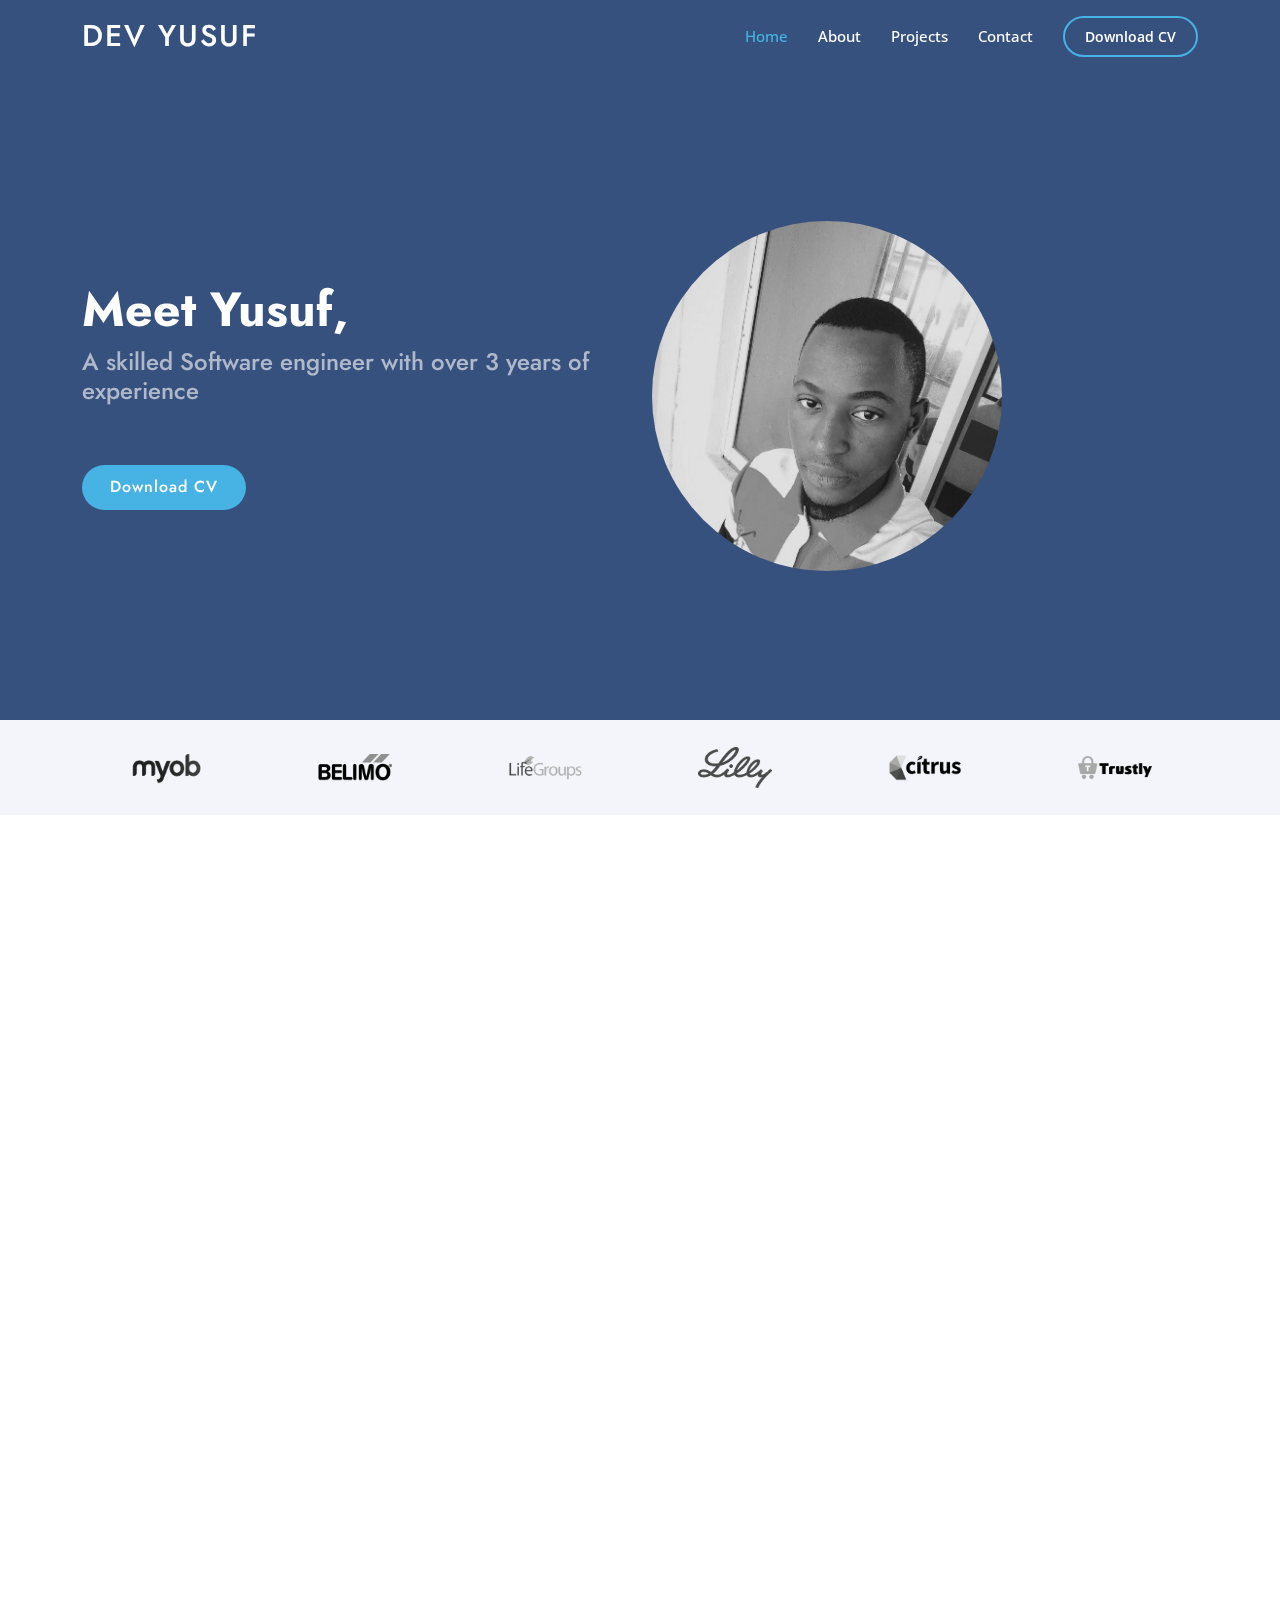
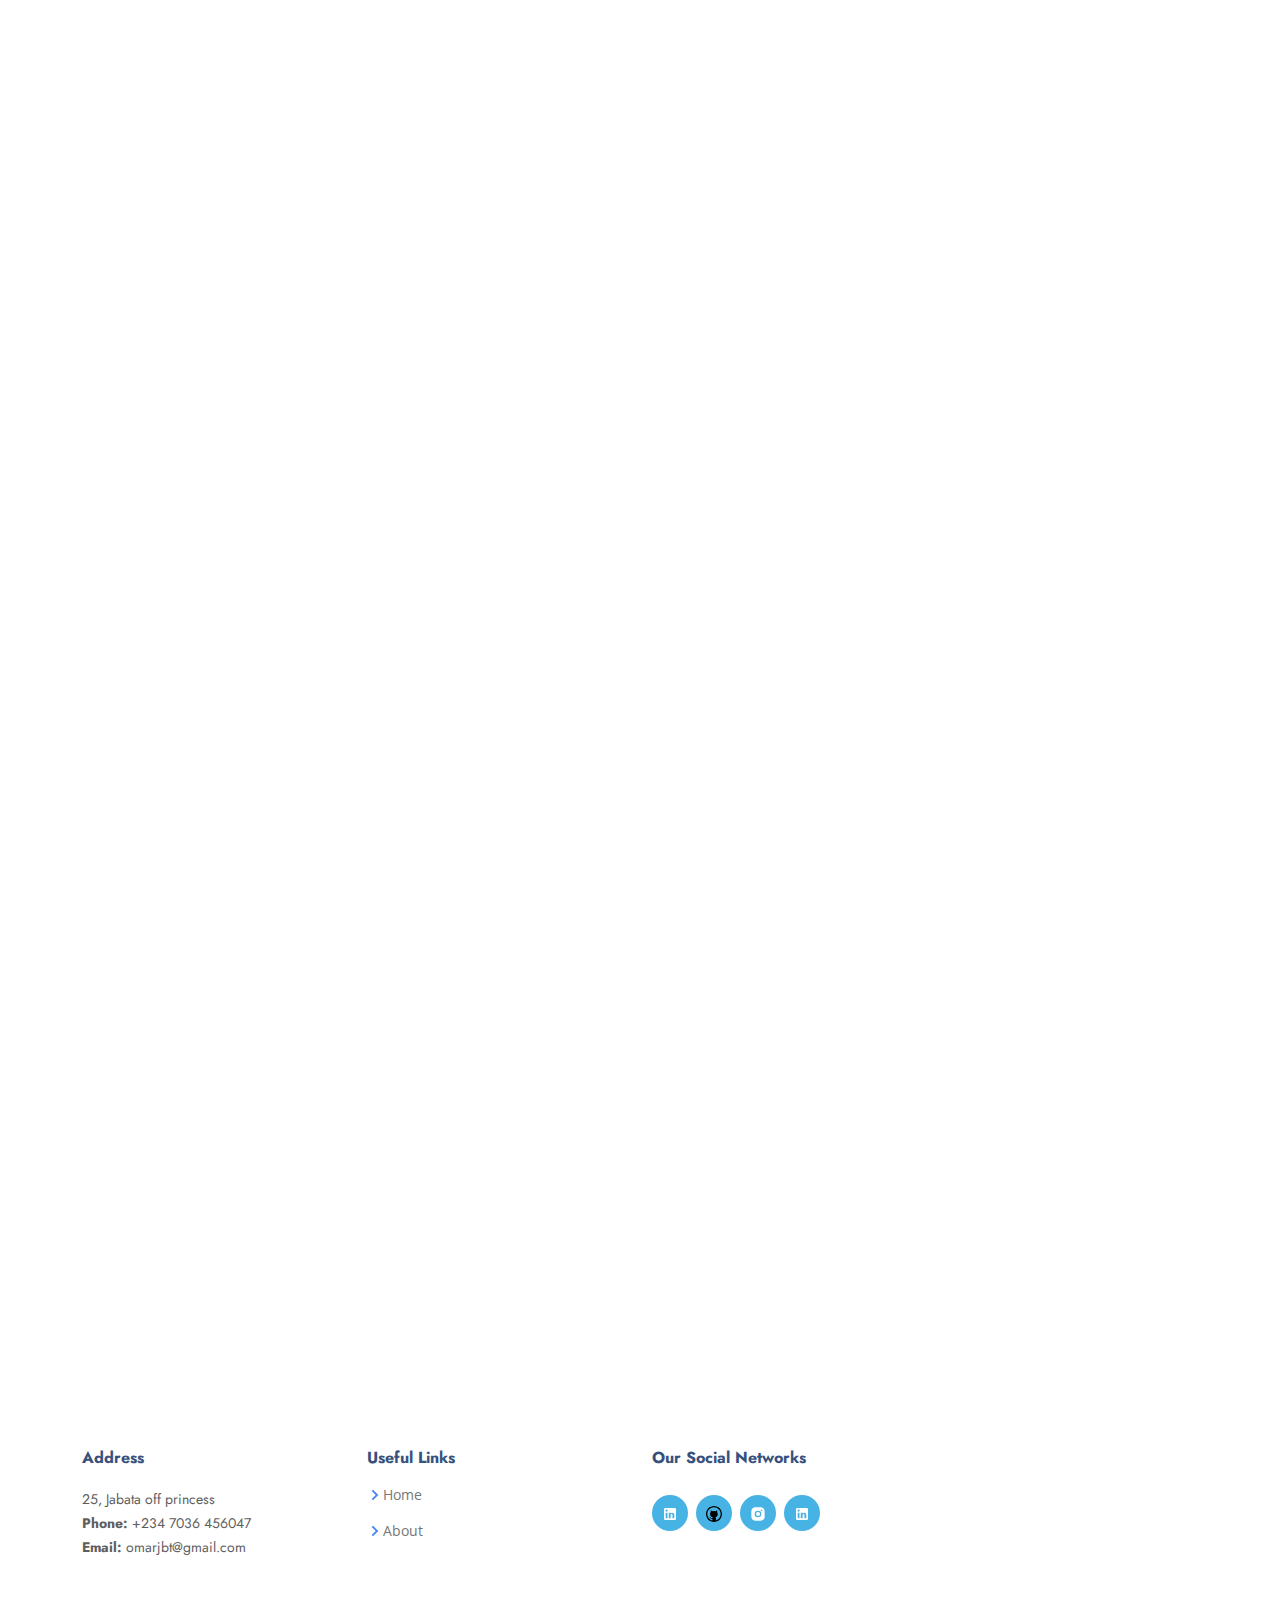
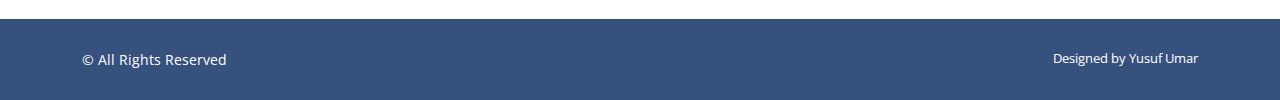
==== commit 925f6da1: "update" ====
--- a/index.html
+++ b/index.html
@@ -479,7 +479,7 @@
             <p>
               25, Jabata off princess<br>
               <strong>Phone:</strong> +234 7036 456047<br>
-              <strong>Email:</strong> info@nextcoreventures.com<br>
+              <strong>Email:</strong> omarjbt@gmail.com<br>
             </p>
           </div>
 
@@ -499,11 +499,11 @@
             <h4>Our Social Networks</h4>
             <!-- <p>Cras fermentum odio eu feugiat lide par naso tierra videa magna derita valies</p> -->
             <div class="social-links mt-3">
-              <a href="#" class="twitter">
-                <img src="assets/icons/twitter.svg">
+              <a href="https://www.linkedin.com/in/yusuf-umar-859a14175/" class="twitter">
+                <img src="assets/icons/linkedin.svg">
               </a>
-              <a href="#" class="facebook">
-                <img src="assets/icons/facebook-fill.svg">
+              <a href="https://github.com/yusuf-umarr/yusuf-umarr" class="facebook">
+                <img src="assets/icons/github.svg">
               </a>
               <a href="#" class="instagram">
                <img src="assets/icons/instagram-fill.svg" >
@@ -528,88 +528,10 @@
         Designed by <a >Yusuf Umar</a>
       </div>
     </div>
-  </footer><!-- End Footer -->
-
-  <!-- <footer id="footer">
-
-    <div class="footer-newsletter">
-      <div class="container">
-        <div class="row justify-content-center">
-          <div class="col-lg-6">
-            <h4>Join Our Newsletter</h4>
-            <p>Tamen quem nulla quae legam multos aute sint culpa legam noster magna</p>
-            <form action="" method="post">
-              <input type="email" name="email"><input type="submit" value="Subscribe">
-            </form>
-          </div>
-        </div>
-      </div>
-    </div>
-
-    <div class="footer-top">
-      <div class="container">
-        <div class="row">
-
-          <div class="col-lg-3 col-md-6 footer-contact">
-            <h3>Nextcore</h3>
-            <p>
-              25  <br>
-              off princess road,<br>
-              Ilorin, Kwara State<br><br>
-              <strong>Phone:</strong> +234 8180470442<br>
-              <strong>Email:</strong> info@nextcore.com<br>
-            </p>
-          </div>
-
-          <div class="col-lg-3 col-md-6 footer-links">
-            <h4>Useful Links</h4>
-            <ul>
-              <li><i class="bx bx-chevron-right"></i> <a href="#">Home</a></li>
-              <li><i class="bx bx-chevron-right"></i> <a href="#">About us</a></li>
-              <li><i class="bx bx-chevron-right"></i> <a href="#">Services</a></li>
-              <li><i class="bx bx-chevron-right"></i> <a href="#">Terms of service</a></li>
-              <li><i class="bx bx-chevron-right"></i> <a href="#">Privacy policy</a></li>
-            </ul>
-          </div>
-
-          <div class="col-lg-3 col-md-6 footer-links">
-            <h4>Our Services</h4>
-            <ul>
-              <li><i class="bx bx-chevron-right"></i> <a href="#">Web Design</a></li>
-              <li><i class="bx bx-chevron-right"></i> <a href="#">Web Development</a></li>
-              <li><i class="bx bx-chevron-right"></i> <a href="#">Product Management</a></li>
-              <li><i class="bx bx-chevron-right"></i> <a href="#">Marketing</a></li>
-              <li><i class="bx bx-chevron-right"></i> <a href="#">Graphic Design</a></li>
-            </ul>
-          </div>
-
-          <div class="col-lg-3 col-md-6 footer-links">
-            <h4>Our Social Networks</h4>
-            <p>Cras fermentum odio eu feugiat lide par naso tierra videa magna derita valies</p>
-            <div class="social-links mt-3">
-              <a href="#" class="twitter"><i class="bx bxl-twitter"></i></a>
-              <a href="#" class="facebook"><i class="bx bxl-facebook"></i></a>
-              <a href="#" class="instagram"><i class="bx bxl-instagram"></i></a>
-              <a href="#" class="google-plus"><i class="bx bxl-skype"></i></a>
-              <a href="#" class="linkedin"><i class="bx bxl-linkedin"></i></a>
-            </div>
-          </div>
-
-        </div>
-      </div>
-    </div>
-
-    <div class="container footer-bottom clearfix">
-      <div class="copyright">
-        &copy; Copyright <strong><span>Nextcore</span></strong>. All Rights Reserved
-      </div>
-      <div class="credits">
-
-        Designed by <a >Nextcore Ventures</a>
-      </div>
-    </div>
-  </footer> -->
+  </footer>
   <!-- End Footer -->
+
+
 
   <div id="preloader"></div>
   <a href="#" class="back-to-top d-flex align-items-center justify-content-center">
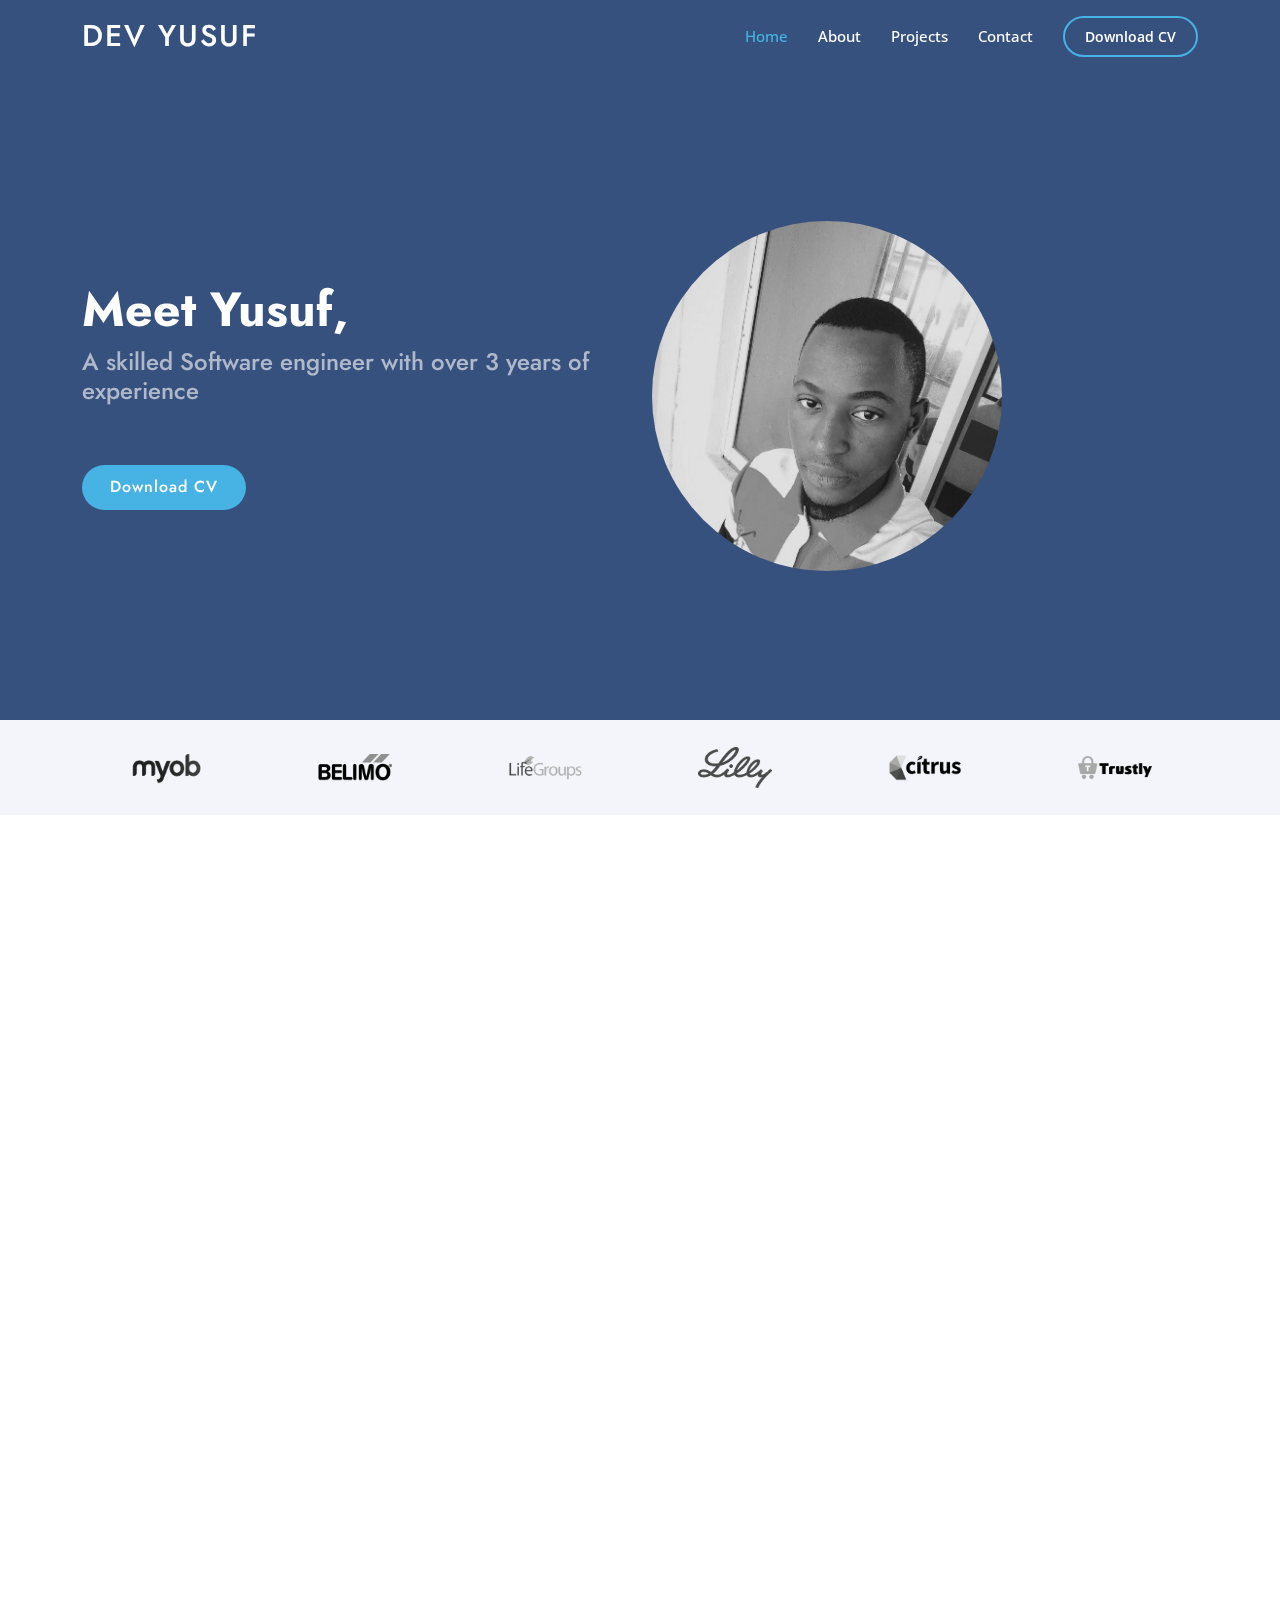
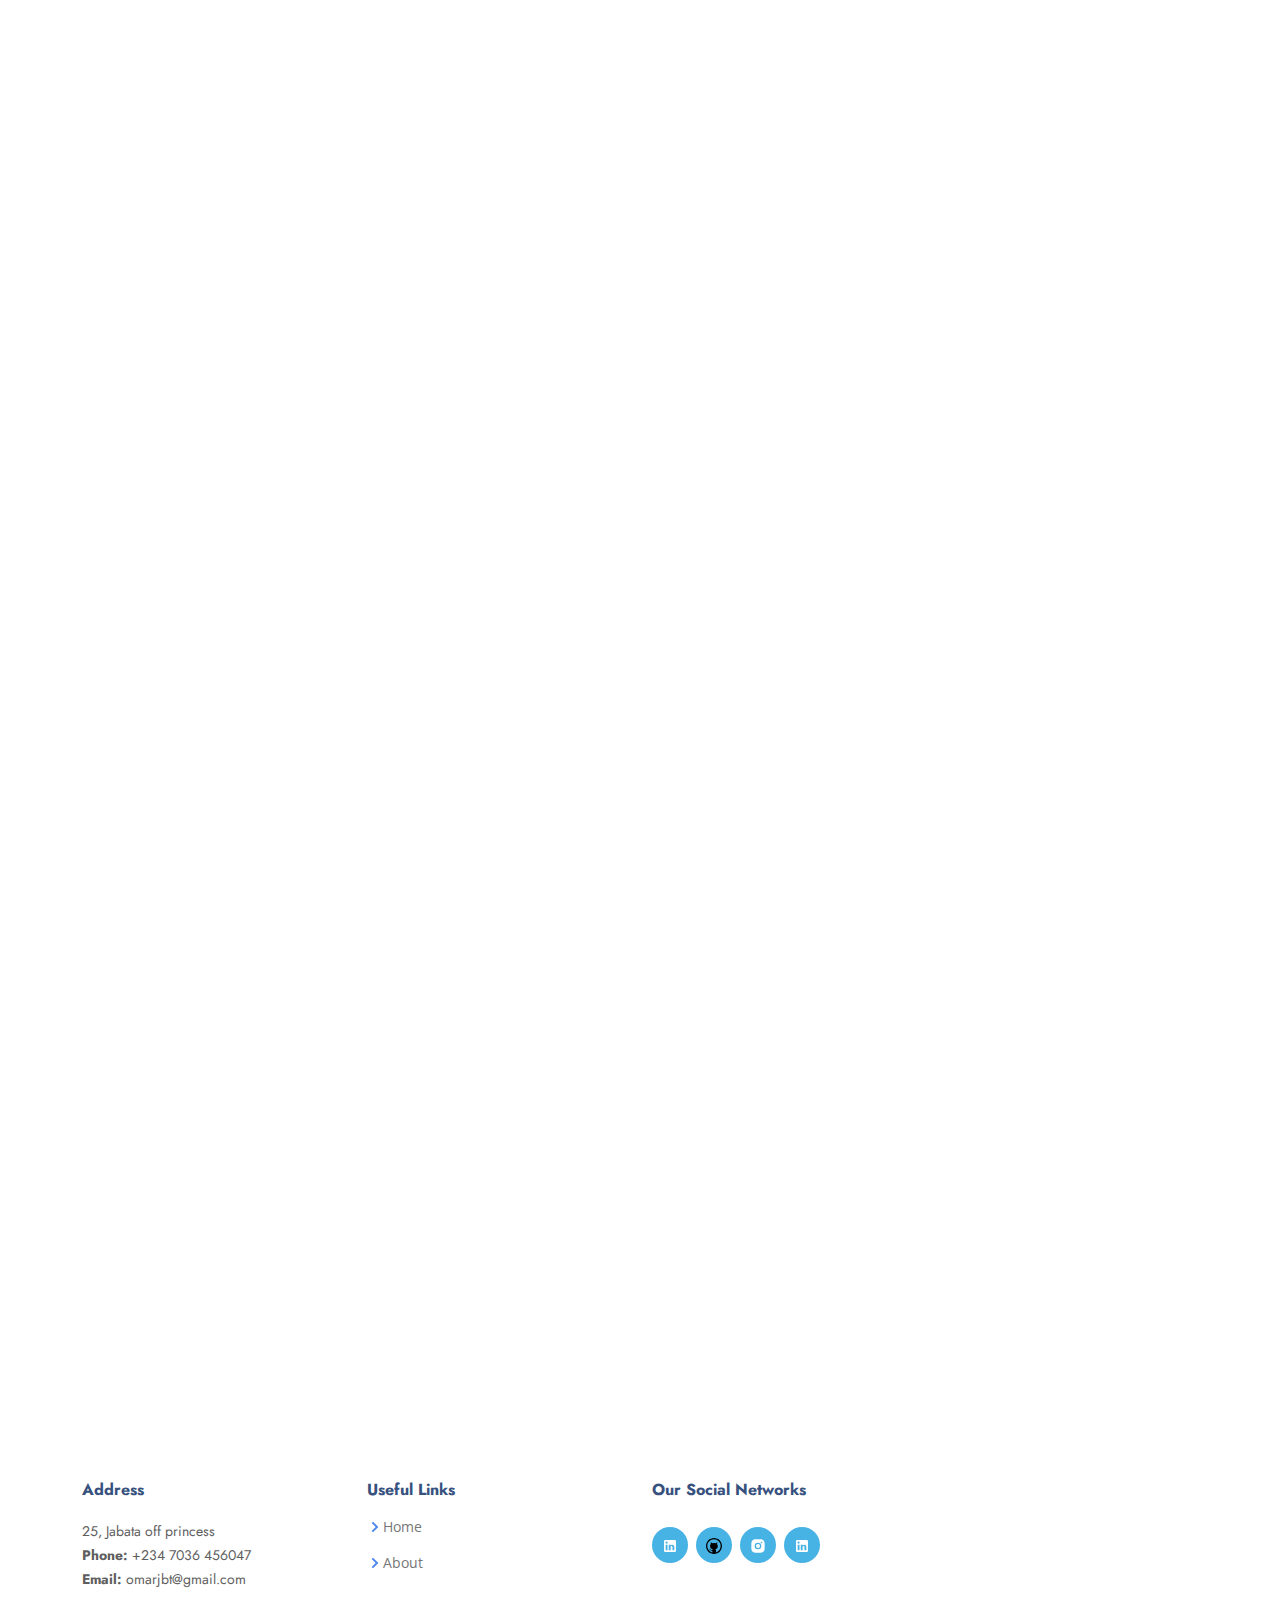
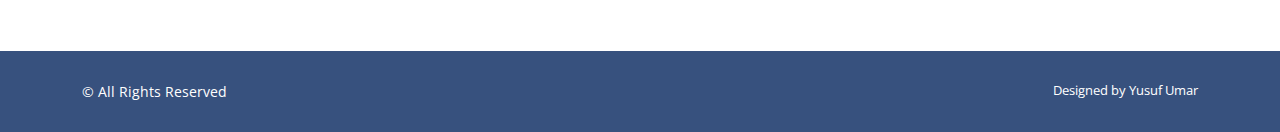
==== commit 5f556a39: "update" ====
--- a/index.html
+++ b/index.html
@@ -323,17 +323,17 @@
             </div>
           </div>
 
-          <!-- <div class="col-lg-4 col-md-6 portfolio-item filter-web">
-            <div class="portfolio-img"><img src="assets/img/portfolio/portfolio-5.jpg" class="img-fluid" alt=""></div>
-            <div class="portfolio-info">
-              <h4>Web 2</h4>
-              <p>Web</p>
-              <a href="assets/img/portfolio/portfolio-5.jpg" data-gallery="portfolioGallery" class="portfolio-lightbox preview-link" title="Web 2"><i class="bx bx-plus"></i></a>
-              <a href="portfolio-details.html" class="details-link" title="More Details"><i class="bx bx-link"></i></a>
-            </div>
-          </div>
-
-          <div class="col-lg-4 col-md-6 portfolio-item filter-app">
+          <div class="col-lg-4 col-md-6 portfolio-item filter-web">
+            <div class="portfolio-img"><img src="assets/img/portfolio/portfolio-5.png" class="img-fluid" alt=""></div>
+            <div class="portfolio-info">
+              <h4>Article</h4>
+              <p>Guide to becoming a flutter</p>
+              <a href="assets/img/portfolio/portfolio-5.png" data-gallery="portfolioGallery" class="portfolio-lightbox preview-link" title="Web 2"><i class="bx bx-plus"></i></a>
+              <a href="https://medium.com/@omarjbt/a-guide-to-becoming-a-flutter-developer-724580735413" class="details-link" title="More Details">View<i class="bx bx-link"></i></a>
+            </div>
+          </div>
+
+          <!-- <div class="col-lg-4 col-md-6 portfolio-item filter-app">
             <div class="portfolio-img"><img src="assets/img/portfolio/portfolio-6.jpg" class="img-fluid" alt=""></div>
             <div class="portfolio-info">
               <h4>App 3</h4>
@@ -341,9 +341,9 @@
               <a href="assets/img/portfolio/portfolio-6.jpg" data-gallery="portfolioGallery" class="portfolio-lightbox preview-link" title="App 3"><i class="bx bx-plus"></i></a>
               <a href="portfolio-details.html" class="details-link" title="More Details"><i class="bx bx-link"></i></a>
             </div>
-          </div>
-
-          <div class="col-lg-4 col-md-6 portfolio-item filter-card">
+          </div> -->
+
+          <!-- <div class="col-lg-4 col-md-6 portfolio-item filter-card">
             <div class="portfolio-img"><img src="assets/img/portfolio/portfolio-7.jpg" class="img-fluid" alt=""></div>
             <div class="portfolio-info">
               <h4>Card 1</h4>
@@ -351,8 +351,8 @@
               <a href="assets/img/portfolio/portfolio-7.jpg" data-gallery="portfolioGallery" class="portfolio-lightbox preview-link" title="Card 1"><i class="bx bx-plus"></i></a>
               <a href="portfolio-details.html" class="details-link" title="More Details"><i class="bx bx-link"></i></a>
             </div>
-          </div>
-
+          </div> -->
+<!-- 
           <div class="col-lg-4 col-md-6 portfolio-item filter-card">
             <div class="portfolio-img"><img src="assets/img/portfolio/portfolio-8.jpg" class="img-fluid" alt=""></div>
             <div class="portfolio-info">
@@ -361,9 +361,9 @@
               <a href="assets/img/portfolio/portfolio-8.jpg" data-gallery="portfolioGallery" class="portfolio-lightbox preview-link" title="Card 3"><i class="bx bx-plus"></i></a>
               <a href="portfolio-details.html" class="details-link" title="More Details"><i class="bx bx-link"></i></a>
             </div>
-          </div>
-
-          <div class="col-lg-4 col-md-6 portfolio-item filter-web">
+          </div> -->
+
+          <!-- <div class="col-lg-4 col-md-6 portfolio-item filter-web">
             <div class="portfolio-img"><img src="assets/img/portfolio/portfolio-9.jpg" class="img-fluid" alt=""></div>
             <div class="portfolio-info">
               <h4>Web 3</h4>
